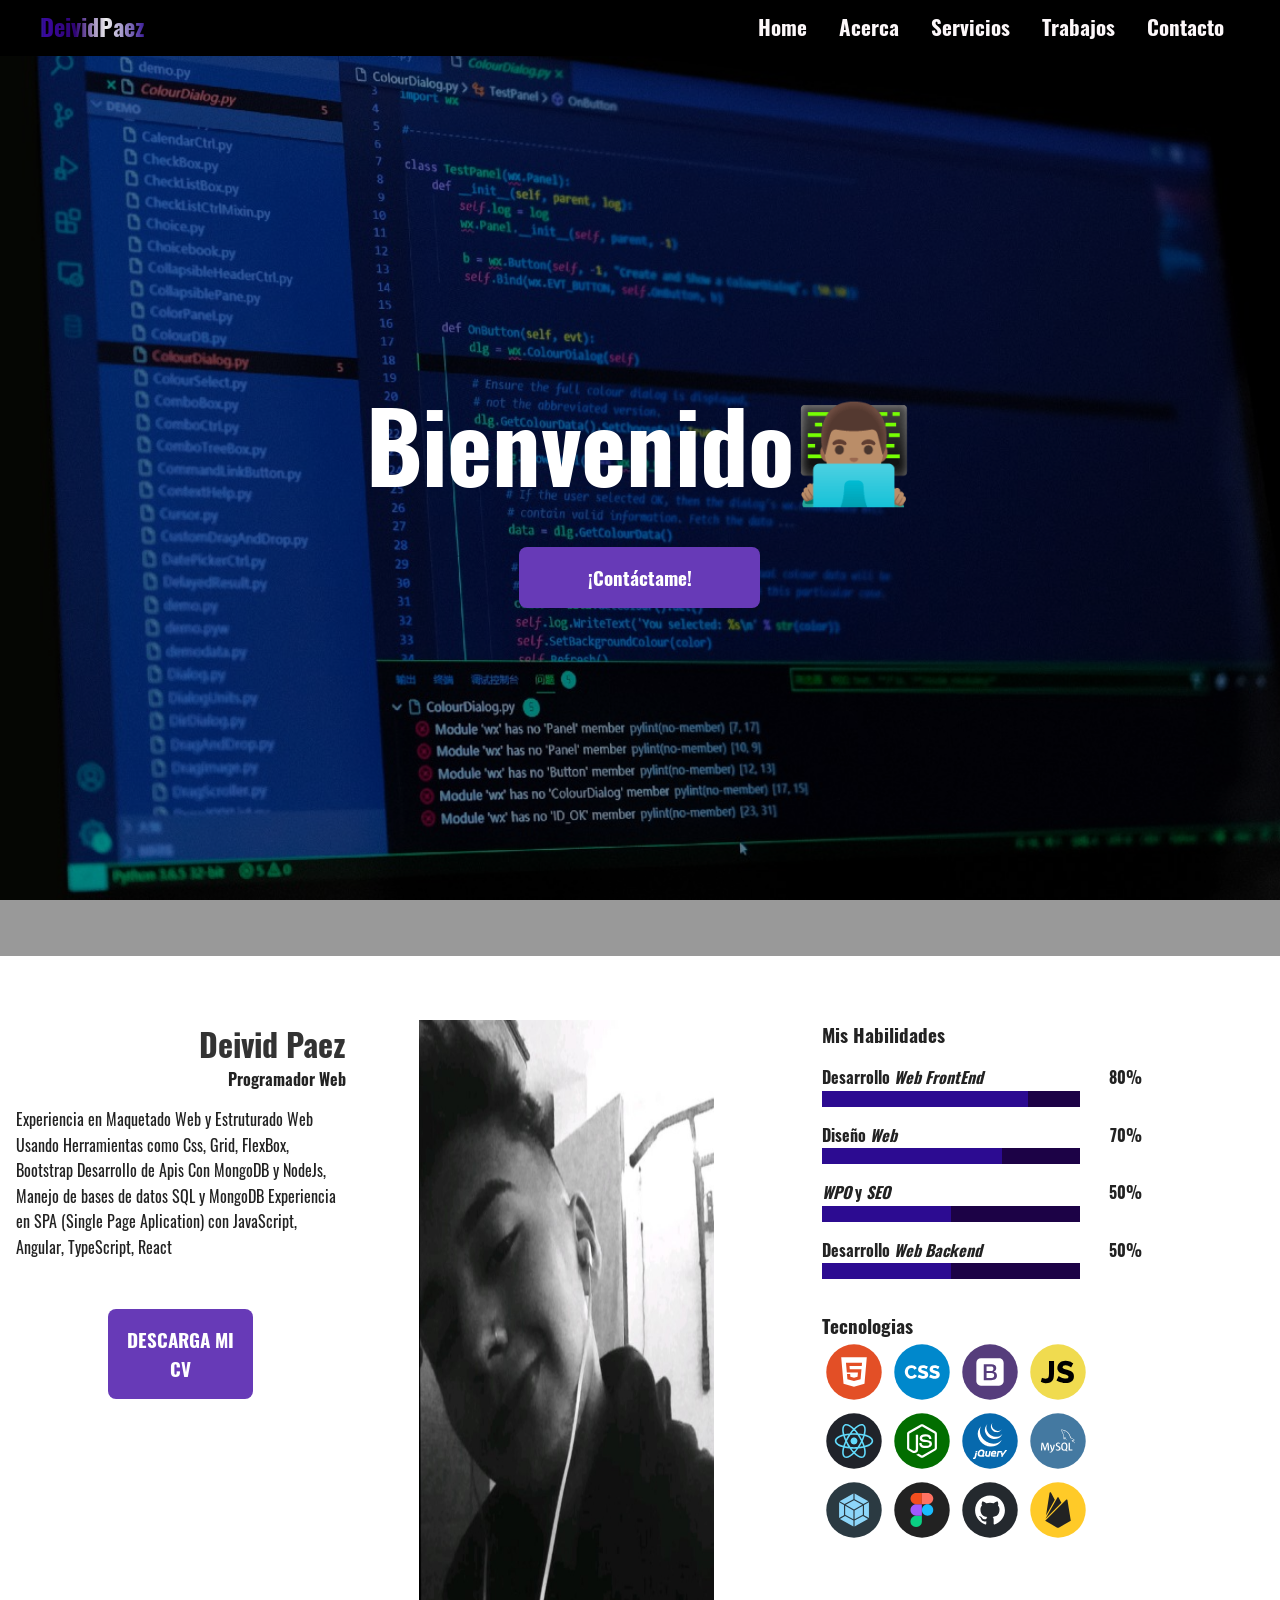
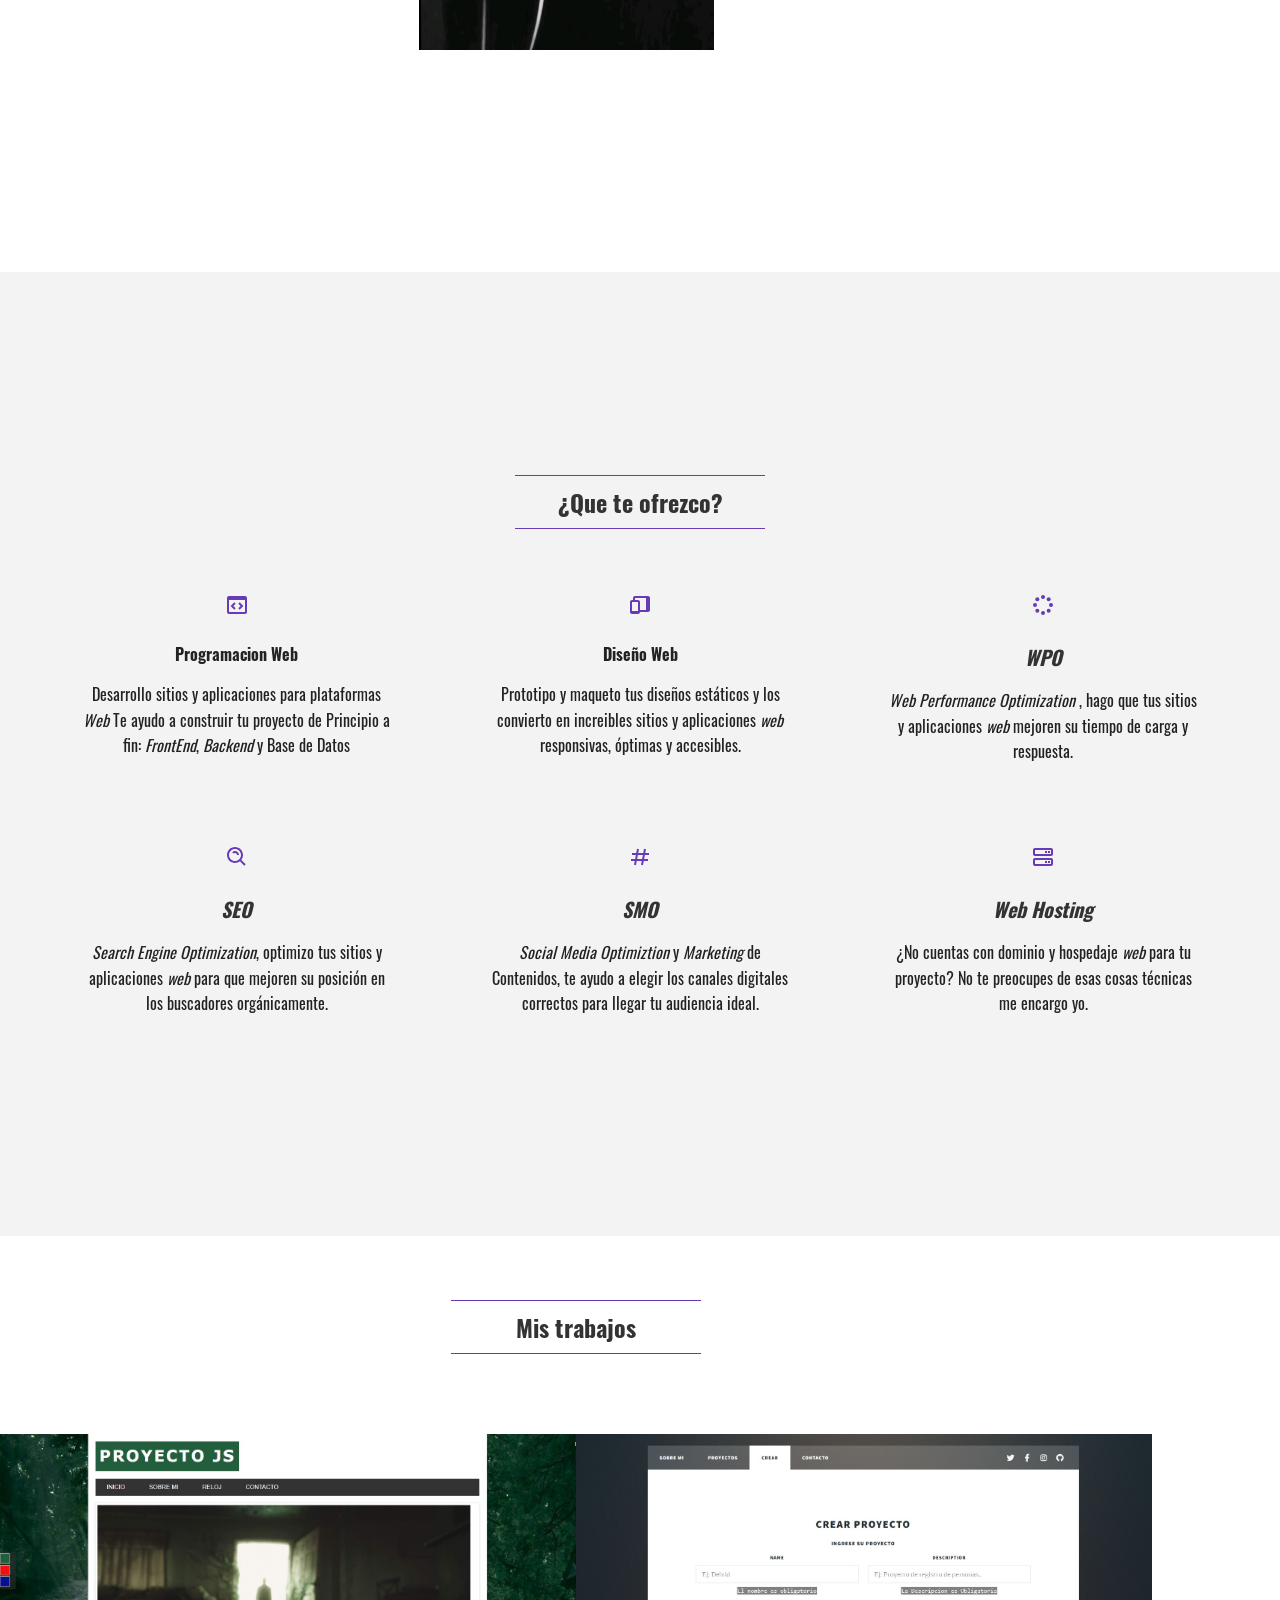
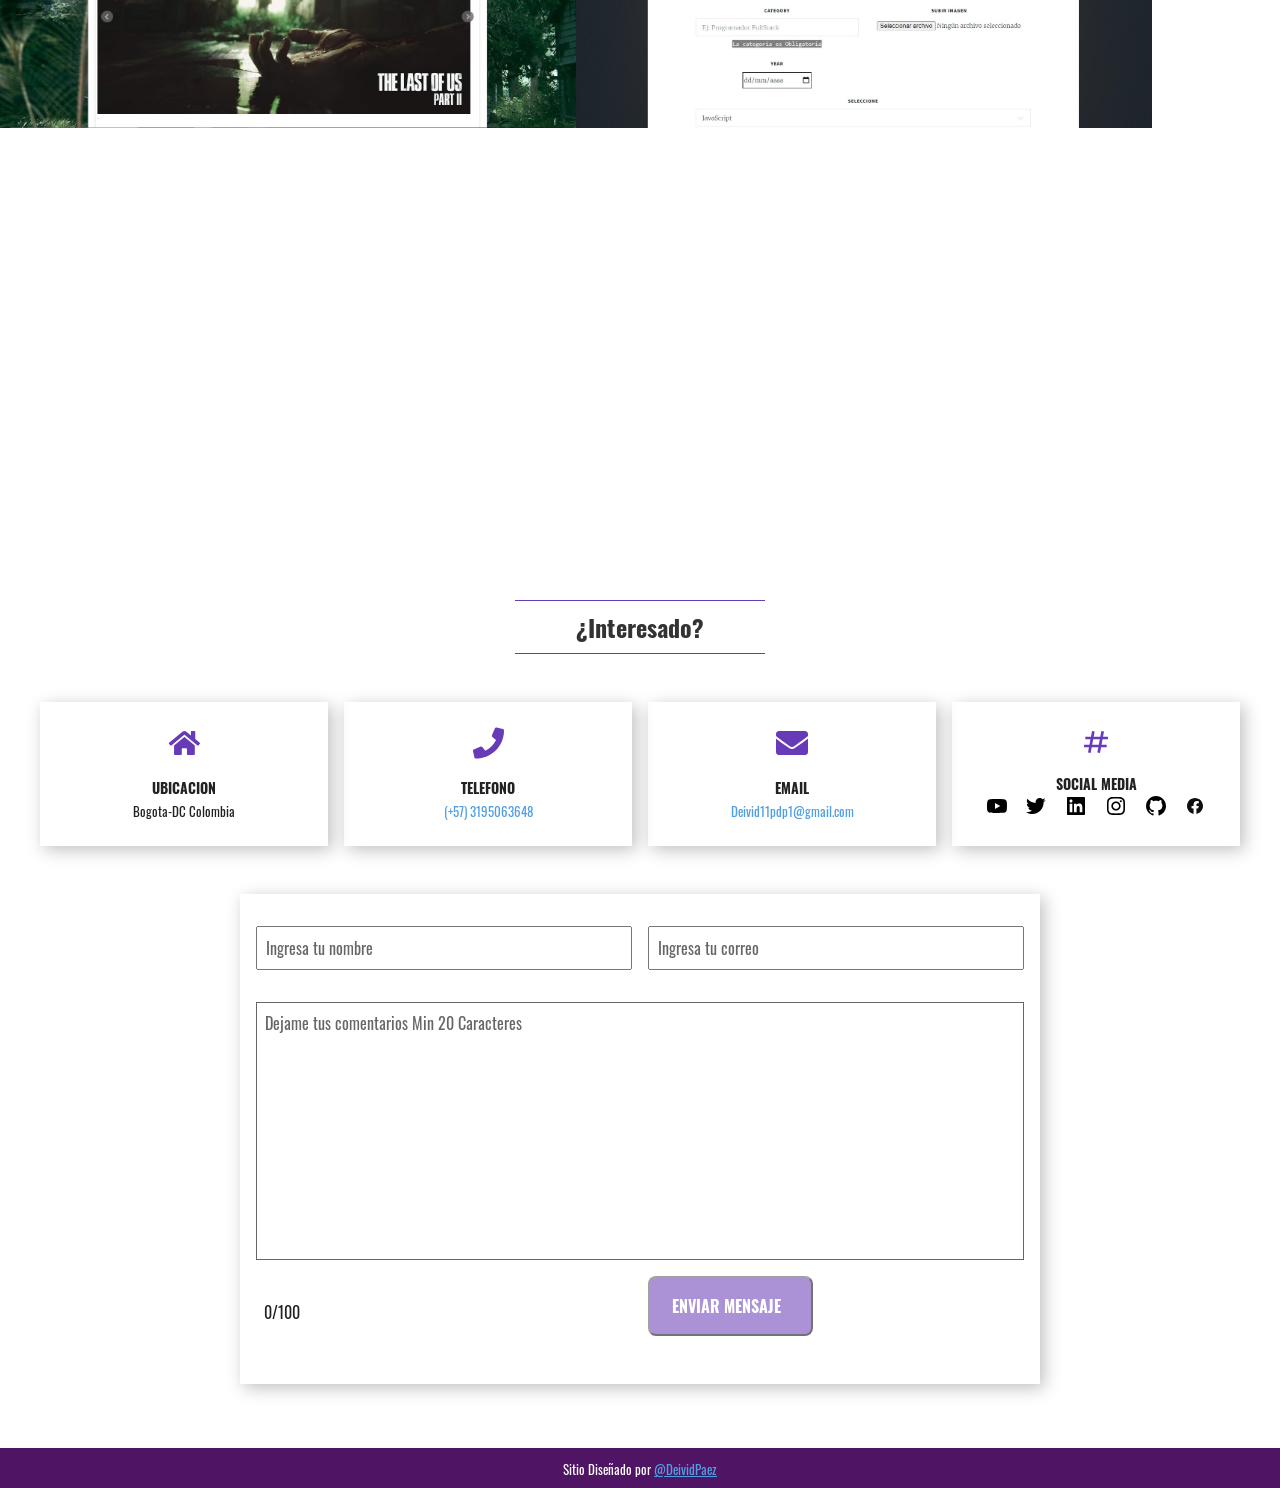
==== CV DeividPaez/index.html @ 2e636993 "V4 Commit" ====
<!DOCTYPE html>
<html lang="es">
  <head>
    <meta charset="UTF-8" />
    <meta http-equiv="X-UA-Compatible" content="IE=edge" />
    <meta name="viewport" content="width=device-width, initial-scale=1.0" />
    <title>DeividPaez</title>
   <link rel="shortcut icon" href="assets/icons8-mek-quake.svg" type="image/x-icon">
    <link rel="stylesheet" href="style.css" />
    <meta name="description" content="Hola Soy Deivid, Programador Web">
  
    <link rel="canonical" href="https://deividpaez-github-io.vercel.app">
<link rel="apple-touch-icon" href="assets/icons8-mek-quake.svg">
<meta name="theme-color" content="#673ab7"> 
<meta name="twitter.card" content="summary">
<meta property="og:type" content="website">
<meta name="twitter:title" property="og:title" content="Portafolio-CV - DeividPaez">
<meta name="twitterimage"  property="og:image" content="assets/0__k7tukRsPMECDxYs.jfif">
                               
<meta name="twitter:url"  property="og:url" content="https://github.com/deividpaez/CV-Portafolio.git">
<meta name="twitter:description" property="og:description" content="Hola Bienvenido👨🏽‍💻 a mi Portafolio Personal, soy Deivid Paez, Desarrollador Web">
  </head>
  <body>
    <header class="header">
      <section class="container">
        <div class="logo">
          <a href="index.html" class="Gradient-logo">DeividPaez</a>
        </div>
        <button class="menu-btn">
          <svg
          class="open"
            xmlns="http://www.w3.org/2000/svg"
            width="24"
            height="24"
            viewBox="0 0 24 24"
          >
            <path d="M4 6H20V8H4zM4 11H20V13H4zM4 16H20V18H4z" />
          </svg>
          <svg
            class="close none "
            xmlns="http://www.w3.org/2000/svg"
            width="24"
            height="24"
            viewBox="0 0 24 24"
          >
            <path
              d="M16.192 6.344L11.949 10.586 7.707 6.344 6.293 7.758 10.535 12 6.293 16.242 7.707 17.656 11.949 13.414 16.192 17.656 17.606 16.242 13.364 12 17.606 7.758z"
            />
          </svg>
        </button>
        <nav class="menu">
          <a href="#inicio">Home</a>
          <a href="#acerca">Acerca</a>
          <a href="#servicios">Servicios</a>
          <a href="#portafolio">Trabajos</a>
          <a href="#contacto">Contacto</a>
        </nav>
      </section>
    </header>
    <section id="inicio" class="home">
    <article class="hero-image" style="--image: url(assets/0__k7tukRsPMECDxYs.jfif); --bg-attachment: fixed;">
      <aside class="hero-image-opacity" style="--opacity-color: var(--black-alpha-color);">
        <div class="hero-image-content">
          <h2 class="hero-image-title">Bienvenido👨🏽‍💻<br>
            
            </h2>
            <a href="#contacto" class="btn">¡Contáctame!</a>
        </div>
        
      </aside>
    </article>
    </section>
    <section id="acerca" class="about section full-lg-screen">
    <article class="article-1">
      <aside class="slogan">
        <h1>Deivid Paez</h1>
        <h4>Programador Web</h4>
      </aside>
      <p>Experiencia en Maquetado Web y Estruturado Web Usando Herramientas como Css, Grid, FlexBox, Bootstrap 
        Desarrollo de Apis Con MongoDB y NodeJs, Manejo de bases de datos SQL y MongoDB
        Experiencia en SPA (Single Page Aplication) con JavaScript, Angular, TypeScript, React
      </p>
    <div >
     <a href="javascript:window.print()"  class="btn" id="CVdowload" rel="noopener">DESCARGA MI CV</a>
    </div>
    </article>
    <article class="article-2">
      <img src="assets/FotoCV.jpg" alt="Hoja de Vida DeividPaez">
    </article>
    <article class="article-3">
      <h2>Mis Habilidades</h2>
     
      <div class="progress">
        <p>
          <b>  Desarrollo <i>Web FrontEnd</i></b> 
          <b>80%</b>
           </p>
           <progress value="80" min="0" max="100"></progress>
      </div>
      <div class="progress">
        <p>
          <b>  Diseño  <i>Web </i></b> 
          <b>70%</b>
           </p>
           <progress value="70" min="0" max="100"></progress>
      </div>
      <div class="progress">
        <p>
          <b>  <i>WPO</i>  y <i>SEO</i></b> 
          <b>50%</b>
           </p>
           <progress value="50" min="0" max="100"></progress>
      </div>
      <div class="progress">
        <p>
          <b>  Desarrollo <i>Web Backend</i></b> 
          <b>50%</b>
           </p>
           <progress value="50" min="0" max="100"></progress>
           <section class="Tecnologias">
             <h2>Tecnologias</h2>
              <img src="assets/Icons/html5.svg" title="HTML5" alt="">
            <img src="assets/Icons/css.svg" alt="Css" title="CSS">
            <img src="assets/Icons/bootstrap.svg" alt="" srcset="" title="Bootstrap">
            <img src="assets/Icons/javascript.svg" alt="" srcset="" title="JavaScript">
            <img src="assets/Icons/react.svg" alt="" srcset="" title="React">
            <img src="assets/Icons/node.svg" alt="" title="Node Js">
            <img src="assets/Icons/jquery.svg" alt="" title="Jquery">
            <img src="assets/Icons/mysql.svg" alt="" title="MySql">
            <img src="assets/Icons/webpack.svg" alt="" title="WebPack">
            <img src="assets/Icons/ux-ui.svg" alt="" title="Figma">
            <img src="assets/Icons/github.svg" alt="" title="GitHub">
            <img src="assets/Icons/firebase.svg" alt="" title="FireBase">
           
           </section>
               
     
   
    </article>
    </section>
    <section id="servicios" class="services  section bg-gray-light">
<div class="container full-lg-screen">
  <h2 class="section-title">¿Que te ofrezco?</h2>
   <article class="service-card">
    <svg xmlns="http://www.w3.org/2000/svg" width="24" height="24" viewBox="0 0 24 24"><path d="M20,3H4C2.897,3,2,3.897,2,5v14c0,1.103,0.897,2,2,2h16c1.103,0,2-0.897,2-2V5C22,3.897,21.103,3,20,3z M4,19V7h16 l0.002,12H4z"/><path d="M9.293 9.293L5.586 13 9.293 16.707 10.707 15.293 8.414 13 10.707 10.707zM14.707 9.293L13.293 10.707 15.586 13 13.293 15.293 14.707 16.707 18.414 13z"/></svg>
    <h4>Programacion Web</h4>
    <p>
      Desarrollo sitios y aplicaciones para plataformas <i>Web</i> Te ayudo a construir tu proyecto de Principio a fin: <i>FrontEnd</i>,
      <i>Backend</i> y Base de Datos 
    </p>
  </article>
     <article class="service-card">
      <svg xmlns="http://www.w3.org/2000/svg" width="24" height="24" viewBox="0 0 24 24"><path d="M20,3H7C5.897,3,5,3.897,5,5v2H4C2.897,7,2,7.897,2,9v10c0,1.103,0.897,2,2,2h6c1.103,0,2-0.897,2-2h8c1.103,0,2-0.897,2-2 V5C22,3.897,21.103,3,20,3z M6,9h4l-0.003,9H4V9H6z M12,17V9c0-1.103-0.897-2-2-2H7V5h11v12H12z"/></svg>

    <h4>Diseño Web</h4>
    <p>
Prototipo y maqueto tus diseños estáticos y los convierto en increibles sitios y
aplicaciones <i>web </i> 
responsivas, óptimas y
accesibles.
    </p>
  </article>
  <article class="service-card">
    <svg xmlns="http://www.w3.org/2000/svg" width="24" height="24" viewBox="0 0 24 24"><circle cx="12" cy="20" r="2"/><circle cx="12" cy="4" r="2"/><circle cx="6.343" cy="17.657" r="2"/><circle cx="17.657" cy="6.343" r="2"/><circle cx="4" cy="12" r="2.001"/><circle cx="20" cy="12" r="2"/><circle cx="6.343" cy="6.344" r="2"/><circle cx="17.657" cy="17.658" r="2"/></svg>
     <h3><i>WPO</i></h3>
     <p>
     <i> Web Performance Optimization </i>, hago que tus sitios y aplicaciones <i> web</i>
     mejoren su tiempo de carga
     y
     respuesta.
     </p>
  </article>
  <article class="service-card">
    <svg xmlns="http://www.w3.org/2000/svg" width="24" height="24" viewBox="0 0 24 24"><path d="M10,18c1.846,0,3.543-0.635,4.897-1.688l4.396,4.396l1.414-1.414l-4.396-4.396C17.365,13.543,18,11.846,18,10 c0-4.411-3.589-8-8-8s-8,3.589-8,8S5.589,18,10,18z M10,4c3.309,0,6,2.691,6,6s-2.691,6-6,6s-6-2.691-6-6S6.691,4,10,4z"/><path d="M11.412,8.586C11.791,8.966,12,9.468,12,10h2c0-1.065-0.416-2.069-1.174-2.828c-1.514-1.512-4.139-1.512-5.652,0 l1.412,1.416C9.346,7.83,10.656,7.832,11.412,8.586z"/></svg>
    <h3><i> SEO</i></h3>
    <p>
     <i>Search Engine Optimization</i>, optimizo tus sitios y aplicaciones <i>web</i>
     para que mejoren su posición
     en
     los buscadores
     orgánicamente.
    </p>
   </article>
   <article class="service-card">
    <svg xmlns="http://www.w3.org/2000/svg" width="24" height="24" viewBox="0 0 24 24"><path d="M16.018,3.815L15.232,8h-4.966l0.716-3.815L9.018,3.815L8.232,8H4v2h3.857l-0.751,4H3v2h3.731l-0.714,3.805l1.965,0.369 L8.766,16h4.966l-0.714,3.805l1.965,0.369L15.766,16H20v-2h-3.859l0.751-4H21V8h-3.733l0.716-3.815L16.018,3.815z M14.106,14H9.141 l0.751-4h4.966L14.106,14z"/></svg>
    <h3> <i> SMO</i> </h3>
    <p>
     <i>Social Media Optimiztion</i> y <i> Marketing</i> de Contenidos, te ayudo a elegir
    los canales digitales
    correctos para llegar tu
    audiencia ideal.
    </p>
   </article>
   <article class="service-card">
    <svg xmlns="http://www.w3.org/2000/svg" width="24" height="24" viewBox="0 0 24 24"><path fill="none" d="M4 15v4h16.002L20 15H4zM16 18h-2v-2h2V18zM19 18h-2v-2h2V18zM4 5v4h16.002L20 5H4zM16 8h-2V6h2V8zM19 8h-2V6h2V8z"/><path d="M20 3H4C2.897 3 2 3.897 2 5v4c0 1.103.897 2 2 2h16c1.103 0 2-.897 2-2V5C22 3.897 21.103 3 20 3zM4 9V5h16l.002 4H4zM20 13H4c-1.103 0-2 .897-2 2v4c0 1.103.897 2 2 2h16c1.103 0 2-.897 2-2v-4C22 13.897 21.103 13 20 13zM4 19v-4h16l.002 4H4z"/><path d="M17 6H19V8H17zM14 6H16V8H14zM17 16H19V18H17zM14 16H16V18H14z"/></svg>
  <h3> <i>Web Hosting</i> </h3>
  <p>
   ¿No cuentas con dominio y hospedaje <i>web</i> para tu proyecto? No te preocupes de
   esas cosas técnicas me
   encargo yo.
  </p>
  </article>
</div>
    </section>
    <section id="portafolio" class="portfolio section full-lg-screen">
      <div class="container">
        <h2 class="section-title">Mis trabajos</h2>
        <a href="#trabajo-1" class="portfolio-card">
          <img src="assets/Proyecto-1.jpg"  alt="Proyecto 1">
          <aside class="portfolio-card-info open-modal" data-open="modal2"  id="trabajo-1">
            <div >
              <h3>Proyecto Con Jquery</h3>
              <p>Sitio Estatico, fue Mi primer proyecto en el 2019 cuando cursaba por mi formacion en desarrollo Web</p>
              <p>La pagina tiene un apartado para cambiar de temas se puede escoger entre Azul, Rojo y Verde y consume imagenes aleatorias de una API</p>
            </div>
          </aside>
        </a>
        <div class="btn more-content open-modal" data-open="modal2">Ver mas</div>
        <div class="modal" id="modal2" data-animation="slideInOutLeft">
          <div class="modal-dialog">
            <header class="modal-header">
              Proyecto Con Jquery
              <button class="close-modal" aria-label="close modal" data-close>
                ✕  
              </button>
            </header>
            <section class="modal-content">
              <p><strong>Presione ✕,  para cerrar</strong></p>
              <p>Sitio Estatico, fue Mi primer proyecto en el 2019 cuando cursaba por mi formacion en desarrollo Web</p>
              <img src="assets/Proyecto-1.jpg" alt="Proyecto 1">
              <p>En el proceso tenia que crear un Reloj en tiempo real como en las paginas del antes</p>
              <img src="assets/Proyecto-1-reloj.jpg" alt="Reloj">
              <p>La pagina tiene un apartado para cambiar de temas se puede escoger entre Azul, Rojo y Verde y consume imagenes aleatorias de una API</p>
             <img src="assets/Proyecto-1-Color.jpg" alt="">
              <p>Utilice las siguientes tecnologias: <i>JavaScript</i> ,<i>HTML5</i> ,<i>CSS</i> y <i>Jquery</i></p>
              
            </section>
            <footer class="modal-footer">
            <a href="https://mi-primer-proyecto-tau.vercel.app/about.html" target="_blank" rel="noopener">Click para Ingresar al Proyecto</a>
            </footer>
          </div>
        </div>
        <a href="#trabajo-2" class="portfolio-card">
          <img src="assets/Proyecto-2.jpg" alt="Proyecto 2">
          <aside class="portfolio-card-info open-modal" data-open="modal1"  id="trabajo-1">
            <div  >
              <h3><i>Proyecto 2:</i>  Administrador de proyectos</h3>
              <p>
                Sitio Web, para gestion de proyectos u de personas se puede correr con una base de datos en <i>MongoDb</i> puedes descargarla de mi repositorio en GitHub y hacer uso de ella 😉
               
              </p>
           
            </div>
           
          </aside>
       
        </a>
            <div class="btn more-content trabajo2 open-modal" data-open="modal1">Ver mas</div>
            <div class="modal" id="modal1" data-animation="slideInOutLeft">
              <div class="modal-dialog">
                <header class="modal-header">
                  <h4> <i>Proyecto 2:</i>  Administrador de proyectos</h4>
                
                  <button class="close-modal" aria-label="close modal" data-close>
                    ✕  
                  </button>
                </header>
                <section class="modal-content">
                  <p><strong>Presione ✕, para cerrar</strong></p>
                  <p>Sitio Web, para gestion de proyectos u de personas se puede correr con una base de datos en <i>MongoDb</i> puedes descargarla de mi repositorio en GitHub <a href="https://github.com/deividpaez"><?xml version="1.0" encoding="UTF-8" standalone="no"?><!-- Generator: Gravit.io --><svg xmlns="http://www.w3.org/2000/svg" xmlns:xlink="http://www.w3.org/1999/xlink" style="isolation:isolate" viewBox="0 0 150 150" width="7%" height="2%"><defs><clipPath id="_clipPath_JF1nnXhPrwvyQ49P4h76qPDYNlWqRlxq"><rect width="150" height="150"/></clipPath></defs><g clip-path="url(#_clipPath_JF1nnXhPrwvyQ49P4h76qPDYNlWqRlxq)"><circle vector-effect="non-scaling-stroke" cx="75" cy="75" r="65" fill="rgb(36,41,46)"/><path d=" M 75 40.867 C 55.663 40.867 40 56.538 40 75.867 C 40 91.334 50.028 104.45 63.931 109.073 C 65.681 109.402 66.323 108.32 66.323 107.39 C 66.323 106.559 66.294 104.357 66.279 101.44 C 56.543 103.552 54.49 96.744 54.49 96.744 C 52.898 92.705 50.596 91.625 50.596 91.625 C 47.426 89.455 50.841 89.499 50.841 89.499 C 54.356 89.744 56.202 93.104 56.202 93.104 C 59.323 98.456 64.395 96.91 66.396 96.015 C 66.711 93.752 67.612 92.209 68.613 91.334 C 60.84 90.459 52.67 87.449 52.67 74.038 C 52.67 70.217 54.026 67.096 56.272 64.646 C 55.878 63.762 54.697 60.204 56.578 55.383 C 56.578 55.383 59.51 54.444 66.203 58.97 C 69.003 58.192 71.978 57.807 74.953 57.789 C 77.928 57.807 80.903 58.192 83.703 58.97 C 90.353 54.444 93.285 55.383 93.285 55.383 C 95.166 60.204 93.985 63.762 93.635 64.646 C 95.866 67.096 97.222 70.217 97.222 74.038 C 97.222 87.484 89.041 90.444 81.253 91.305 C 82.478 92.355 83.616 94.501 83.616 97.78 C 83.616 102.464 83.572 106.226 83.572 107.364 C 83.572 108.282 84.185 109.376 85.978 109.026 C 99.981 104.435 110 91.31 110 75.867 C 110 56.538 94.329 40.867 75 40.867 Z " fill="rgb(255,255,255)"/></g></svg></a> y hacer uso de ella 😉</p>
                  <img src="assets/Proyecto-2.jpg" alt="Proyecto 2">
                  <h5>Tecnologias Usadas: Angular, HTML5, CSS , JavaScript, TypeScript, MongoDB, Express</h5>
                </section>
                <footer class="modal-footer">
                <a href="https://mi-primer-proyecto-tau.vercel.app/about.html" target="_blank" rel="noopener">Click para Ingresar al Proyecto</a>
                </footer>
              </div>
            </div>
      </div>
  
    </section>  
    <section id="contacto" class="contact section">
      <div class="container">
        <h2 class="section-title">¿Interesado?</h2>
        <article class="contact-cards">
          <aside class="contact-card box-shadow-1">
            <svg width="37" height="28" viewBox="0 0 37 28" fill="none" xmlns="http://www.w3.org/2000/svg">
              <path d="M18.5 7.3125L7 16.8125V27C7 27.5625 7.4375 28 8 28H15C15.5 28 15.9375 27.5625 15.9375 27V21C15.9375 20.5 16.4375 20 16.9375 20H20.9375C21.5 20 21.9375 20.5 21.9375 21V27C21.9375 27.5625 22.4375 28 22.9375 28H30C30.5 28 31 27.5625 31 27V16.75L19.4375 7.3125C19.3125 7.1875 19.125 7.125 19 7.125C18.8125 7.125 18.625 7.1875 18.5 7.3125ZM36.6875 13.75L31.5 9.4375V0.8125C31.5 0.375 31.125 0.0625 30.75 0.0625H27.25C26.8125 0.0625 26.5 0.375 26.5 0.8125V5.3125L20.875 0.6875C20.375 0.3125 19.6875 0.0625 19 0.0625C18.25 0.0625 17.5625 0.3125 17.0625 0.6875L1.25 13.75C1.0625 13.875 0.9375 14.125 0.9375 14.3125C0.9375 14.5 1.0625 14.6875 1.125 14.8125L2.75 16.75C2.875 16.9375 3.0625 17 3.3125 17C3.5 17 3.6875 16.9375 3.8125 16.8125L18.5 4.75C18.625 4.625 18.8125 4.5625 19 4.5625C19.125 4.5625 19.3125 4.625 19.4375 4.75L34.125 16.8125C34.25 16.9375 34.4375 17 34.625 17C34.875 17 35.0625 16.9375 35.1875 16.75L36.8125 14.8125C36.9375 14.6875 37 14.5 37 14.3125C37 14.125 36.875 13.875 36.6875 13.75Z" fill="#673ab7"/>
              </svg>
            <h5>UBICACION</h5>   
            <small>Bogota-DC Colombia</small>           
          </aside>
          <aside class="contact-card box-shadow-1">
            <svg width="33" height="32" viewBox="0 0 33 32" fill="none" xmlns="http://www.w3.org/2000/svg">
              <path d="M31.8125 1.5625L25.3125 0.0625C24.625 -0.125 23.875 0.25 23.5625 0.9375L20.5625 7.9375C20.3125 8.5625 20.5 9.25 21 9.6875L24.8125 12.8125C22.5625 17.5625 18.625 21.5625 13.75 23.875L10.625 20.0625C10.1875 19.5625 9.5 19.375 8.875 19.625L1.875 22.625C1.1875 22.9375 0.875 23.6875 1 24.375L2.5 30.875C2.6875 31.5625 3.25 32 4 32C20 32 33 19.0625 33 3C33 2.3125 32.5 1.75 31.8125 1.5625Z" fill="#673ab7"/>
              </svg>
              
            <h5>TELEFONO</h5>   
            <small><a href="tel:3195063648">(+57) 3195063648</a></small>           
          </aside>
          <aside class="contact-card box-shadow-1">
            <svg width="32" height="24" viewBox="0 0 32 24" fill="none" xmlns="http://www.w3.org/2000/svg">
              <path d="M31.375 7.9375C29.9375 9.0625 28.125 10.4375 21.75 15.0625C20.5 16 18.1875 18.0625 16 18.0625C13.75 18.0625 11.5 16 10.1875 15.0625C3.8125 10.4375 2 9.0625 0.5625 7.9375C0.3125 7.75 0 7.9375 0 8.25V21C0 22.6875 1.3125 24 3 24H29C30.625 24 32 22.6875 32 21V8.25C32 7.9375 31.625 7.75 31.375 7.9375ZM16 16C17.4375 16.0625 19.5 14.1875 20.5625 13.4375C28.875 7.4375 29.5 6.875 31.375 5.375C31.75 5.125 32 4.6875 32 4.1875V3C32 1.375 30.625 0 29 0H3C1.3125 0 0 1.375 0 3V4.1875C0 4.6875 0.1875 5.125 0.5625 5.375C2.4375 6.875 3.0625 7.4375 11.375 13.4375C12.4375 14.1875 14.5 16.0625 16 16Z" fill="#673ab7"/>
              </svg>
              
              
            <h5>EMAIL</h5>   
            <small><a href="mailto:deivid11pdp1@gmail.com">Deivid11pdp1@gmail.com</a></small>           
          </aside>
          <aside class="contact-card box-shadow-1">
            <svg xmlns="http://www.w3.org/2000/svg" width="24" height="24" viewBox="0 0 24 24"><path d="M16.018,3.815L15.232,8h-4.966l0.716-3.815L9.018,3.815L8.232,8H4v2h3.857l-0.751,4H3v2h3.731l-0.714,3.805l1.965,0.369 L8.766,16h4.966l-0.714,3.805l1.965,0.369L15.766,16H20v-2h-3.859l0.751-4H21V8h-3.733l0.716-3.815L16.018,3.815z M14.106,14H9.141 l0.751-4h4.966L14.106,14z"/></svg>
              <h5>SOCIAL MEDIA</h5>   
            <small class="social-media">
              <a href="https://www.youtube.com/channel/UCSNFxzysoRrwTGwBcU53MGQ" target="_blank" rel="noopener">
                <svg xmlns="http://www.w3.org/2000/svg" width="24" height="24" viewBox="0 0 24 24"><path d="M21.593,7.203c-0.23-0.858-0.905-1.535-1.762-1.766C18.265,5.007,12,5,12,5S5.736,4.993,4.169,5.404	c-0.84,0.229-1.534,0.921-1.766,1.778c-0.413,1.566-0.417,4.814-0.417,4.814s-0.004,3.264,0.406,4.814	c0.23,0.857,0.905,1.534,1.763,1.765c1.582,0.43,7.83,0.437,7.83,0.437s6.265,0.007,7.831-0.403c0.856-0.23,1.534-0.906,1.767-1.763	C21.997,15.281,22,12.034,22,12.034S22.02,8.769,21.593,7.203z M9.996,15.005l0.005-6l5.207,3.005L9.996,15.005z"/></svg>
              </a>
              <a href="https://twitter.com/Deivid_paezR?t=9bbJQ8-g1F9gg5nkfyiTBQ&s=09">
                <svg xmlns="http://www.w3.org/2000/svg" width="24" height="24" viewBox="0 0 24 24"><path d="M19.633,7.997c0.013,0.175,0.013,0.349,0.013,0.523c0,5.325-4.053,11.461-11.46,11.461c-2.282,0-4.402-0.661-6.186-1.809	c0.324,0.037,0.636,0.05,0.973,0.05c1.883,0,3.616-0.636,5.001-1.721c-1.771-0.037-3.255-1.197-3.767-2.793	c0.249,0.037,0.499,0.062,0.761,0.062c0.361,0,0.724-0.05,1.061-0.137c-1.847-0.374-3.23-1.995-3.23-3.953v-0.05	c0.537,0.299,1.16,0.486,1.82,0.511C3.534,9.419,2.823,8.184,2.823,6.787c0-0.748,0.199-1.434,0.548-2.032	c1.983,2.443,4.964,4.04,8.306,4.215c-0.062-0.3-0.1-0.611-0.1-0.923c0-2.22,1.796-4.028,4.028-4.028	c1.16,0,2.207,0.486,2.943,1.272c0.91-0.175,1.782-0.512,2.556-0.973c-0.299,0.935-0.936,1.721-1.771,2.22	c0.811-0.088,1.597-0.312,2.319-0.624C21.104,6.712,20.419,7.423,19.633,7.997z"/></svg>
              </a>
              <a href="https://www.linkedin.com/in/deivid-paez-9a60861a5/" target="_blank" rel="noopener">
                <svg xmlns="http://www.w3.org/2000/svg" width="24" height="24" viewBox="0 0 24 24"><path d="M20,3H4C3.447,3,3,3.448,3,4v16c0,0.552,0.447,1,1,1h16c0.553,0,1-0.448,1-1V4C21,3.448,20.553,3,20,3z M8.339,18.337H5.667	v-8.59h2.672V18.337z M7.003,8.574c-0.856,0-1.548-0.694-1.548-1.548s0.691-1.548,1.548-1.548c0.854,0,1.548,0.693,1.548,1.548	S7.857,8.574,7.003,8.574z M18.338,18.337h-2.669V14.16c0-0.996-0.018-2.277-1.388-2.277c-1.39,0-1.601,1.086-1.601,2.207v4.248	h-2.667v-8.59h2.56v1.174h0.037c0.355-0.675,1.227-1.387,2.524-1.387c2.704,0,3.203,1.778,3.203,4.092V18.337z"/></svg>
              </a>
              <a href="https://www.instagram.com/deivid._.paez/" target="_blank" rel="noopener">
                <svg xmlns="http://www.w3.org/2000/svg" width="24" height="24" viewBox="0 0 24 24"><path d="M11.999,7.377c-2.554,0-4.623,2.07-4.623,4.623c0,2.554,2.069,4.624,4.623,4.624c2.552,0,4.623-2.07,4.623-4.624	C16.622,9.447,14.551,7.377,11.999,7.377L11.999,7.377z M11.999,15.004c-1.659,0-3.004-1.345-3.004-3.003	c0-1.659,1.345-3.003,3.004-3.003s3.002,1.344,3.002,3.003C15.001,13.659,13.658,15.004,11.999,15.004L11.999,15.004z"/><circle cx="16.806" cy="7.207" r="1.078"/><path d="M20.533,6.111c-0.469-1.209-1.424-2.165-2.633-2.632c-0.699-0.263-1.438-0.404-2.186-0.42	c-0.963-0.042-1.268-0.054-3.71-0.054s-2.755,0-3.71,0.054C7.548,3.074,6.809,3.215,6.11,3.479C4.9,3.946,3.945,4.902,3.477,6.111	c-0.263,0.7-0.404,1.438-0.419,2.186c-0.043,0.962-0.056,1.267-0.056,3.71c0,2.442,0,2.753,0.056,3.71	c0.015,0.748,0.156,1.486,0.419,2.187c0.469,1.208,1.424,2.164,2.634,2.632c0.696,0.272,1.435,0.426,2.185,0.45	c0.963,0.042,1.268,0.055,3.71,0.055s2.755,0,3.71-0.055c0.747-0.015,1.486-0.157,2.186-0.419c1.209-0.469,2.164-1.424,2.633-2.633	c0.263-0.7,0.404-1.438,0.419-2.186c0.043-0.962,0.056-1.267,0.056-3.71s0-2.753-0.056-3.71C20.941,7.57,20.801,6.819,20.533,6.111z M19.315,15.643c-0.007,0.576-0.111,1.147-0.311,1.688c-0.305,0.787-0.926,1.409-1.712,1.711c-0.535,0.199-1.099,0.303-1.67,0.311	c-0.95,0.044-1.218,0.055-3.654,0.055c-2.438,0-2.687,0-3.655-0.055c-0.569-0.007-1.135-0.112-1.669-0.311	c-0.789-0.301-1.414-0.923-1.719-1.711c-0.196-0.534-0.302-1.099-0.311-1.669c-0.043-0.95-0.053-1.218-0.053-3.654	c0-2.437,0-2.686,0.053-3.655c0.007-0.576,0.111-1.146,0.311-1.687c0.305-0.789,0.93-1.41,1.719-1.712	c0.534-0.198,1.1-0.303,1.669-0.311c0.951-0.043,1.218-0.055,3.655-0.055c2.437,0,2.687,0,3.654,0.055	c0.571,0.007,1.135,0.112,1.67,0.311c0.786,0.303,1.407,0.925,1.712,1.712c0.196,0.534,0.302,1.099,0.311,1.669	c0.043,0.951,0.054,1.218,0.054,3.655c0,2.436,0,2.698-0.043,3.654H19.315z"/></svg>
              </a>
              <a href="https://github.com/deividpaez" target="_blank" rel="noopener">
                <svg xmlns="http://www.w3.org/2000/svg" width="24" height="24" viewBox="0 0 24 24"><path fill-rule="evenodd" clip-rule="evenodd" d="M12.026,2c-5.509,0-9.974,4.465-9.974,9.974c0,4.406,2.857,8.145,6.821,9.465	c0.499,0.09,0.679-0.217,0.679-0.481c0-0.237-0.008-0.865-0.011-1.696c-2.775,0.602-3.361-1.338-3.361-1.338	c-0.452-1.152-1.107-1.459-1.107-1.459c-0.905-0.619,0.069-0.605,0.069-0.605c1.002,0.07,1.527,1.028,1.527,1.028	c0.89,1.524,2.336,1.084,2.902,0.829c0.091-0.645,0.351-1.085,0.635-1.334c-2.214-0.251-4.542-1.107-4.542-4.93	c0-1.087,0.389-1.979,1.024-2.675c-0.101-0.253-0.446-1.268,0.099-2.64c0,0,0.837-0.269,2.742,1.021	c0.798-0.221,1.649-0.332,2.496-0.336c0.849,0.004,1.701,0.115,2.496,0.336c1.906-1.291,2.742-1.021,2.742-1.021	c0.545,1.372,0.203,2.387,0.099,2.64c0.64,0.696,1.024,1.587,1.024,2.675c0,3.833-2.33,4.675-4.552,4.922	c0.355,0.308,0.675,0.916,0.675,1.846c0,1.334-0.012,2.41-0.012,2.737c0,0.267,0.178,0.577,0.687,0.479	C19.146,20.115,22,16.379,22,11.974C22,6.465,17.535,2,12.026,2z"/></svg>
              </a>
              <a href="https://www.facebook.com/alexanderpdp.paez/"  target="_blank" rel="noopener">
                <svg xmlns="http://www.w3.org/2000/svg" height="26" width="21" viewBox="-204.79995 -341.33325 1774.9329 2047.9995"><path d="M1365.333 682.667C1365.333 305.64 1059.693 0 682.667 0 305.64 0 0 305.64 0 682.667c0 340.738 249.641 623.16 576 674.373V880H402.667V682.667H576v-150.4c0-171.094 101.917-265.6 257.853-265.6 74.69 0 152.814 13.333 152.814 13.333v168h-86.083c-84.804 0-111.25 52.623-111.25 106.61v128.057h189.333L948.4 880H789.333v477.04c326.359-51.213 576-333.635 576-674.373" fill="#100f0d"/><path d="M948.4 880l30.267-197.333H789.333V554.609C789.333 500.623 815.78 448 900.584 448h86.083V280s-78.124-13.333-152.814-13.333c-155.936 0-257.853 94.506-257.853 265.6v150.4H402.667V880H576v477.04a687.805 687.805 0 00106.667 8.293c36.288 0 71.91-2.84 106.666-8.293V880H948.4" fill="#fff"/></svg>
              </a>
            </small>           
          </aside>
        </article>
        <form  class="contact-form box-shadow-1">
           <input type="text" name="name" id="contact-form-name" placeholder="Ingresa tu nombre" required>
      <input type="email" name="email" id="contact-form-email" placeholder="Ingresa tu correo" required >
      <textarea name="comments" id="textarea" maxlength="80" cols="50" rows="10" placeholder="Dejame tus comentarios Min 20 Caracteres" required ></textarea>
      <div id="contador">0/100</div>   
     
      <div class="contact-form-loader none ">
        <img src="assets/loader.svg" alt="Enviando...">
      </div>
      <input type="submit" id="Submit" class="btn open-modal not-allowed" data-open="modal3" value="ENVIAR MENSAJE"> 
     
    </form>
        <article id="modal3" class="modal">
          <div class="modal-content">
            <article class="contact-form-response">
            
              <h3>¡Muchas gracias!
                <br>
                Por tus comentarios
              </h3>
              <svg xmlns="http://www.w3.org/2000/svg" width="24" height="24" viewBox="0 0 24 24"><path d="M12,18c4,0,5-4,5-4H7C7,14,8,18,12,18z"/><path d="M12,2C6.486,2,2,6.486,2,12c0,5.514,4.486,10,10,10s10-4.486,10-10C22,6.486,17.514,2,12,2z M12,20c-4.411,0-8-3.589-8-8 s3.589-8,8-8s8,3.589,8,8S16.411,20,12,20z"/><path d="M13 12l2 .012C15.012 11.55 15.194 11 16 11s.988.55 1 1h2c0-1.206-.799-3-3-3S13 10.794 13 12zM8 11c.806 0 .988.55 1 1h2c0-1.206-.799-3-3-3s-3 1.794-3 3l2 .012C7.012 11.55 7.194 11 8 11z"/></svg>

            </article>
          </div>
        </article>
      </div>
    </section>
    <footer class="footer">
      <small
        >Sitio Diseñado por
        <a href="https://www.DeividPaez.com" target="_blank" rel="noopener"
          >@DeividPaez</a
        ></small>
    </footer>
    <script src="script.js"></script>
  </body>
  
</html>
---- CV DeividPaez/style.css ----
@font-face {
  font-family: Oswald;
  src: url(assets/Oswald-VariableFont_wght.ttf);
}
/* <!--******************** Custom Properties********************** --> */

:root {
  --first-color: #fcf7f9;
  --first-alpha-color: rgba(252, 247, 249, 0.75);
  --second-color: #000000;
  --second-alpha-color: rbga(0, 0, 0, 0.75);
  --third-color: #501464;
  --third-alpha-color: rbga(80, 20, 100, 0.75);
  --white-color: #fff;
  --gray-light-color: #f3f3f3;
  --gray-color: #ccc;
  --gray-dark-color: #666;
  --black-color: #000;
  --link-color: #509ee3;
  --title-color: #333;
  --text-color: #222;
  --white-alpha-color: rgba(255, 255, 255, 0.5);
  --black-alpha-color: rgba(0, 0, 0, 0.4);
  --font: "Oswald", "sans-serif";
  --max-width: 1200px;
  --header-height: 4rem;
  --lightgray: #673ab7;
  --blue: steelblue;
  --white: #fff;
  --black: rgba(0, 0, 0, 0.8);
  --bounceEasing: cubic-bezier(0.51, 0.92, 0.24, 1.15);
}

/* <!-- ************Reset************** --> */
html {
  box-sizing: border-box;
  font-family: var(--font);
  font-size: 16px;
  scroll-behavior: smooth;
}
*,
*::after,
*::before {
  box-sizing: inherit;
}

body {
  margin: 0;
  overflow-x: hidden;
  color: var(--text-color);
}

a {
  color: var(--link-color);
  transition: all 0.5s ease-in-out;
}
a:hover {
  opacity: 0.75;
}

h1 {
  margin: 0;
  font-size: 2rem;
}
h2 {
  margin: 0;
  font-size: 1.5rem;
}
h3 {
  margin: 0;
  font-size: 1.25rem;
}
h4 {
  margin: 0;
  font-size: 1rem;
}
h5 {
  margin: 0;
  font-size: 0.85rem;
}
h6 {
  margin: 0;
  font-size: 0.7rem;
}
@keyframes gradientlogoAnimation {
  0% {
    background-position: 100px;
  }
  100% {
    background-position: -100px;
  }
}

.Gradient-logo {
  background: #ff00d4;
  background: -webkit-linear-gradient(
    to right,
    #ff00d4 0%,
    #a300b5 30%,
    #733b5c 60%,
    #2c0b91 100%
  );
  background: -moz-linear-gradient(
    to right,
    #3b089f 0%,
    #2e0374 30%,
    #733b5c 60%,
    #2c0b91 100%
  );
  background: linear-gradient(
    to right,
    #3b089f 0%,
    #2e0374 30%,
    #efefef 60%,
    #2c0b91 100%
  );
  -webkit-background-clip: text;
  -webkit-text-fill-color: transparent;
  animation: gradientlogoAnimation 4s infinite both;
  font-size: 6vw;
}

.Gradient-logo:hover {
  background-position: 100px;
}
/* .home *{
    width: 100vw;
} */
img {
  max-width: 100%;
  height: auto;
}
p {
  line-height: 1.6;
}

/* <!-- ***********Components*************** --> */

/* -*-----******************Contact Form*************** */

.contact-form {
  margin: 2rem auto;
  padding: 1rem;
  max-width: 800px;
}

.contact-form > * {
  padding: 0.5rem;
  margin: 1rem auto;
  display: block;
  width: 100%;
}

.contact-form input,
.contact-form textarea {
  font-size: 0.85rem;
  font-family: var(--font);
}
.contact-form-response {
  padding: 1rem;
  width: 400px;
  text-align: center;
  background-color: white;
}

.contact-form-response svg {
  margin-top: 2rem;
  width: 4rem;
  height: 4rem;
  fill: #673ab7;
}

.contact-form input {
padding-left: 0.5rem;
}
.contact-form textarea {
  border: thin solid var(--gray-dark-color);
  resize: none;
}
.contact-form input[type="submit"] {
  margin-top: 0;
  cursor: pointer;
  transition: all 0.5s ease-out;
}
.contact-form input[type="submit"]:hover {
  opacity: 0.75;
}
.contact-form > *::placeholder {
  color: var(--gray-dark-color);
}
.contact-form-loader {
  text-align: center;
  /* display: none; */
}
/* ****************Modal Window ******************* */
.btn-group {
  text-align: center;
}

.open-modal {
  font-weight: bold;
  background: var(--blue);
  color: var(--white);
  padding: 0.75rem 1.75rem;
  margin-bottom: 1rem;
  border-radius: 5px;
}
.modal {
  position: fixed;
  top: 0;
  left: 0;
  right: 0;
  bottom: 0;
  display: flex;
  align-items: center;
  justify-content: center;
  padding: 1rem;
  background: var(--black);
  cursor: pointer;
  visibility: hidden;
  opacity: 0;
  transition: all 0.35s ease-in;
}

.modal.is-visible {
  visibility: visible;
  opacity: 1;
  z-index: 10;
}

.modal-dialog {
  position: relative;
  max-width: 800px;
  max-height: 80vh;
  border-radius: 5px;
  background: var(--white);
  overflow: auto;
  cursor: default;
}

.modal-dialog > * {
  padding: 1rem;
}

.modal-header,
.modal-footer {
  background: var(--lightgray);
}

.modal-header {
  display: flex;
  align-items: center;
  justify-content: space-between;
}

.modal-header .close-modal {
  font-size: 1.5rem;
}

.modal p + p {
  margin-top: 1rem;
}
[data-animation] .modal-dialog {
  opacity: 0;
  transition: all 0.5s var(--bounceEasing);
}

[data-animation].is-visible .modal-dialog {
  opacity: 1;
  transition-delay: 0.2s;
}

[data-animation="slideInOutDown"] .modal-dialog {
  transform: translateY(100%);
}

[data-animation="slideInOutTop"] .modal-dialog {
  transform: translateY(-100%);
}

[data-animation="slideInOutLeft"] .modal-dialog {
  transform: translateX(-100%);
}

[data-animation="slideInOutRight"] .modal-dialog {
  transform: translateX(100%);
}

[data-animation="zoomInOut"] .modal-dialog {
  transform: scale(0.2);
}

[data-animation="rotateInOutDown"] .modal-dialog {
  transform-origin: top left;
  transform: rotate(-1turn);
}

[data-animation="mixInAnimations"].is-visible .modal-dialog {
  animation: mixInAnimations 2s 0.2s linear forwards;
}

[data-animation="slideInOutDown"].is-visible .modal-dialog,
[data-animation="slideInOutTop"].is-visible .modal-dialog,
[data-animation="slideInOutLeft"].is-visible .modal-dialog,
[data-animation="slideInOutRight"].is-visible .modal-dialog,
[data-animation="zoomInOut"].is-visible .modal-dialog,
[data-animation="rotateInOutDown"].is-visible .modal-dialog {
  transform: none;
}

.modal-footer > * {
  text-align: center;
  text-decoration: none;
  color: var(--white-color);
}
.modal-header {
  color: var(--white-color);
}
@keyframes mixInAnimations {
  0% {
    transform: translateX(-100%);
  }

  10% {
    transform: translateX(0);
  }

  20% {
    transform: rotate(20deg);
  }

  30% {
    transform: rotate(-20deg);
  }

  40% {
    transform: rotate(15deg);
  }

  50% {
    transform: rotate(-15deg);
  }

  60% {
    transform: rotate(10deg);
  }

  70% {
    transform: rotate(-10deg);
  }

  80% {
    transform: rotate(5deg);
  }

  90% {
    transform: rotate(-5deg);
  }

  100% {
    transform: rotate(0deg);
  }
}

.close-modal {
  border-radius: 25%;
}
.modal-dialog::-webkit-scrollbar {
  width: 10px;
}
.modal-dialog::-webkit-scrollbar-button:increment,
.modal-dialog::-webkit-scrollbar-button {
  display: none;
}
.modal-dialog::-webkit-scrollbar:horizontal {
  height: 10px;
}
.modal-dialog::-webkit-scrollbar-thumb {
  background-color: #797979;
  border-radius: 20px;
  border: 2px solid #f1f2f3;
}
.modal-dialog::-webkit-scrollbar-track {
  border-radius: 10px;
}
/* FOOTER
–––––––––––––––––––––––––––––––––––––––––––––––––– */
.page-footer {
  position: absolute;
  bottom: 1rem;
  right: 1rem;
}

.page-footer span {
  color: #e31b23;
}

/********************* HeroImage ******************************/

.hero-image {
  background-image: var(--image);
  background-repeat: no-repeat;
  background-size: cover;
  background-position: center;
  background-attachment: var(--bg-attachment);
}
.hero-image-opacity {
  width: 100%;
  min-height: 100vh;
  display: flex;
  justify-content: center;
  align-items: center;
  text-align: center;
  background-color: var(--opacity-color);
}
.hero-image-title {
  font-size: 7.5vw;
  color: white;
  cursor: pointer;
  transition: font-size 2s ease;
}

@keyframes animacionHeroImage {
  0% {
    transform: translateX(55%);
    transform: scaleX(-80%);
  }
  100% {
    transform: scaleX(100%);
  }
}

/********************* Menu ******************************/

.menu-btn {
  background-color: #464646;
  border: 0;
  cursor: pointer;
  outline: thin solid var(--first-color);
  border-radius: 25%;
}
.menu-btn svg {
  fill: var(--first-color);
}
.menu {
  position: fixed;
  left: 0;
  bottom: var(--header-height);
  width: 100%;
  background-color: var(--second-color);
  display: flex;
  flex-direction: column;
  pointer-events: none;
  opacity: 0;
  transition: opacity 0.5s ease;
}
.menu.is-active {
  opacity: 1;
  pointer-events: auto;
}
.menu a {
  padding: 1rem;
  font-size: 1.5rem;
  font-weight: bold;
  text-align: center;
  text-decoration: none;
  color: var(--first-color);
}
.menu a:hover {
  color: var(--first-color);
  background-color: #3b089f;
}

/* *********************Barra Progresss*************************** */

progress {
  width: 90vw;
  height: 1rem;
  background-color: #2e0374;
}

progress::-webkit-progress-bar {
  background-color: var(--black-alpha-color);
}
progress::-webkit-progress-value {
  background-color: #2c0b91;
}

progress::-moz-progress-bar {
  background-color: var(--black-alpha-color);
}
progress::-moz-progress-value {
  background-color: #2c0b91;
}
.progress {
  margin: 1rem auto;
}
.progress p {
  display: flex;
  justify-content: space-between;
  font-size: 2.5vw;
  margin: 0;
}
/* <!-- ************utilities************** --> */
@media screen and (min-width: 768px) {
  .services > .container {
    display: grid;
    grid-template-columns: repeat(2, 45%);
    justify-content: space-between;
    align-content: center;
  }
  .services .section-title {
    grid-column: span 2;
  }
}
@media screen and (min-width: 1024px) {
  .services > .container {
    grid-template-columns: repeat(3, 30%);
  }
  .services .section-title {
    grid-column: span 3;
  }
}

.box-shadow-1 {
  box-shadow: 0.25rem 0.25rem 1rem rgba(0, 0, 0, 0.25);
}
.btn {
  border-radius: 0.5rem;
  padding: 1rem;
  display: inline-block;
  width: 200px;
  text-decoration: none;
  font-weight: bold;
  text-align: center;
  color: var(--white-color);
  background-color: #673ab7;
  margin: 2rem;
  font-size: 2.5vw;
  animation: animacionHeroImage 1s linear both;
}
.btn:hover {
  opacity: 0.8;
}
.container {
  margin-left: auto;
  margin-right: auto;
  max-width: var(--max-width);
}

.none {
  display: none;
}
.bg-gray-light {
  background-color: var(--gray-light-color);
}

.section-title {
  border-top: thin solid #673ab7;
  border-bottom: thin solid #673ab7;
  margin: 2rem auto;
  width: 250px;
  padding: 0.5rem 1rem;
  text-align: center;
  color: var(--title-color);
}

/* <!-- *********************site Styles***************** -->  */


.about {
  display: grid;
  width: 100%;
  grid-template-columns: 1fr;
  grid-template-rows: auto;
  margin: 8px;
  grid-template-areas:
    "article-1"
    "article-2"
    "article-3";
}
.about article {
  padding: 0.5rem;
}
.about div {
  display: flex;
  justify-content: center;
  flex-direction: column;
}
.about :nth-child(1) div {
  flex-direction: row;
  margin: 0;
  align-content: center;
}
.article-1 {
  grid-area: article-1;
}
.article-2 {
  grid-area: article-2;
  width: 90vw;
  margin-left: 3vw;
}

.article-3 {
  grid-area: article-3;
  margin-right: 0.5rem;
}
.article-3 h2 {
  display: flex;
  justify-content: center;
  font-size: 7.5vw;
}

body::-webkit-scrollbar {
  width: 10px;
}
body::-webkit-scrollbar-button:increment,
body::-webkit-scrollbar-button {
  display: none;
}
body::-webkit-scrollbar:horizontal {
  height: 10px;
}
body::-webkit-scrollbar-thumb {
  background-color: var(--lightgray);
  border-radius: 20px;
  border: 2px solid #f1f2f3;
}
body::-webkit-scrollbar-track {
  border-radius: 10px;
}

.contact-card {
  margin: 1rem auto;
  padding: 1rem;
  width: 100%;
  height: 144px;
  display: flex;
  flex-direction: column;
  justify-content: space-around;
  align-items: center;
}
.contact-card > svg {
  width: 2rem;
  height: 2rem;
  fill: #673ab7;
}
.contact-card a {
  text-decoration: none;
}

.contact-card > small {
  margin-top: -1rem;
}
.Tecnologias {
  margin-top: 1rem;
}

.Tecnologias img {
  width: 8.5vw;
  flex-direction: column;
}
.Tecnologias h2 {
  justify-content: flex-start;
}

 .footer{
   margin-bottom: var(--header-height);
   padding: 0.5rem;
   text-align: center;
   color: var(--white-color);
   background-color: var(--third-color);
 }
.portfolio-card {
  position: relative;
  width: 100%;
  margin: 0 auto;
  display: block;
  margin-top: 3rem;
  grid-column: span 2;
}
.portfolio-card img {
  width: 100%;
  height: 100%;
  object-fit: cover;
}


.more-content {
  grid-column: span 2;
  justify-content: space-around;
  width: 85%;
  text-align: center;
  cursor: pointer;
}
.portfolio-card-info {
  position: absolute;
  top: 0;
  left: 0;
  width: 100%;
  height: 100%;
  padding: 1rem;
  background-color: rgba(200, 190, 216, 0.7);
  color: #2e0374;
  opacity: 0;
  pointer-events: none;
}

.portfolio-card:hover .portfolio-card-info {
  opacity: 1;
  pointer-events: auto;
  transition: all 0.5s ease-in-out;
}
.portfolio-card-info > div {
  padding: 1rem;
  border: thin solid #673ab7;
  height: 100%;
  width: 100%;
}
.portfolio-card-info > div p {
  font-size: 1.5vw;
  overflow-y: hidden;
}
.portfolio-card-info > div h3 {
  font-size: 2.5vw;
  overflow-y: hidden;
}
.social-media a {
  text-decoration: none;
  padding: 0 0.4rem;
}
.social-media svg {
  width: 1.5rem;
  height: 1.5rem;
}
.slogan {
  display: flex;
  justify-content: center;
  align-items: center;
  flex-direction: column;
}
.slogan h1 {
  color: var(--title-color);
}
.service-card {
  margin: 1rem auto;
  padding: 1rem;
  text-align: center;
}
.service-card svg {
  fill: #673ab7;
  margin-bottom: 1.25rem;
}

.service-card h3 {
  color: var(--title-color);
}

.header {
  position: fixed;
  left: 0;
  bottom: 0;
  z-index: 999;
  width: 100%;
  height: var(--header-height);
  background-color: var(--second-color);
  padding: 1rem;
}
.header > .container {
  display: flex;
  justify-content: space-between;
  align-items: center;
}
.logo a {
  color: var(--first-color);
  font-weight: bold;
  font-size: 1.5rem;
  text-decoration: none;
}
.section {
  padding: 2rem 0rem;
}
.invalid{
  border:red  thin solid;
 
}
.valid{
  border: green  thin solid;
}
.not-allowed{
  cursor: not-allowed;
    pointer-events: none;
    opacity: 0.55;
}



@media screen and (min-width: 768px) {
  .article-3 h2 {
    display: flex;
    justify-content: center;
    font-size: 2.5vw;
  }
  .contact-cards {
    display: grid;
    grid-template-columns: repeat(2, 48%);
    justify-content: space-between;
  }
  .header {
    position: fixed;
    left: 0;
    bottom: 0;
    z-index: 999;
    width: 100%;
    height: var(--header-height);
    background-color: var(--second-color);
    padding: 1rem;
  }
  .header > .container {
    display: flex;
    justify-content: space-between;
    align-items: center;
  }

  .menu-btn:hover {
    background-color: #173469;
    transition: background-color 2s ease-in-out;
  }
  .logo a {
    color: var(--first-color);
    font-weight: bold;
    font-size: 1.5rem;
    text-decoration: none;
  }
  .portfolio > .container {
    display: grid;
    grid-template-columns: repeat(2, 50%);
  }
  .portfolio-card-info > div p {
    font-size: 1.5vw;
    overflow-y: hidden;
  }
  .progress p {
    font-size: 1.5vw;
    width: 90vw;
  }
  .article-2 {
    display: flex;
    justify-content: center;
  }
  .portfolio .section-title {
    grid-column: span 2;
  }
}
@media screen and (min-width: 1024px) {
  .contact-form {
    display: grid;
    grid-template-columns: repeat(2, 1fr);
    column-gap: 1rem;
  }
  .contact-form input,
  .contact-form textarea {
    font-size: 1rem;
  }
  .contact-form textarea,
  .contact-form-loader {
    grid-column: span 2;
  }
  .contact-form input[type="submit"] {
    margin-left: 0;
  }
  .contact-cards {
    grid-template-columns: repeat(4, 24%);
  }
  .Tecnologias img {
    width: 4rem;
  }
  .Tecnologias {
    margin-top: 2rem;
  }
  .full-lg-screen {
    width: 90%;
    min-height: 100vh;
  }
  .more-content {
    display: none;
  }
  .about {
    display: grid;
    grid-template-columns: repeat(3, 30%);
    justify-content: space-between;
    padding-top: 3rem;

    /* grid-template-areas: 
    "article-1 article-2 article-3"; */
  }
  .footer{
    margin-bottom:0;
    
  }
  .article-1 {
    grid-column: 1/2;
    grid-row: 1/2;
  }
  .article-2 {
    grid-column: 2/3;
    grid-row: 1/2;
    width: 90%;
    margin: 0;
  }
  .article-3 {
    grid-column: 3/4;
    grid-row: 1/2;
  }
  .article-3 h2 {
    display: flex;
    justify-content: flex-start;
    font-size: 1.5vw;
  }
  .portfolio-card-info > div p {
    font-size: 1rem;
  }
  .portfolio-card-info > div h3 {
    font-size: 1.5rem;
  }
  .progress p {
    font-size: 1rem;
    width: 25vw;
  }
  progress {
    width: 80%;
  }
  .portfolio > .container {
    grid-template-columns: repeat(2, 1fr);
  }
  .portfolio .section-title {
    grid-column: span 3;
  }

  .portfolio-card {
    grid-column: span 1;
  }
  .btn {
    font-size: 1.5vw;
    width: 44%;
  }
  .slogan {
    align-items: flex-end;
  }
  .menu-btn {
    display: none;
  }
  .menu {
    position: static;
    opacity: 1;
    pointer-events: auto;
    width: auto;
    flex-direction: row;
  }
  .menu a {
    padding: 0 1rem;
    font-size: 1.3rem;
    border-radius: 25%;
  }

  .menu:last-child {
    padding-right: 0;
  }
  .header {
    position: sticky;
    top: 0;
    padding: 0.5rem;
    height: calc(var(--header-height) - 0.5rem);
  }
}
@media screen and (max-width: 300px) {
  .section-title {
    font-size: 8.5vw;
    text-align: left;
  }
  .hero-image-title {
    font-size: 11.5vw;
  }
  .logo a {
    font-size: 9.5vw;
  }
  .btn {
    width: 69.5vw;
    height: 5vh;
    padding: 0;
    font-size: 5vw;
  }
  .slogan > * {
    font-size: 8.5vw;
  }
  .article-1 > * {
    font-size: 7.5vw;
    padding-right: 5vw;
    padding-left: 0;
  }
  progress {
    width: 60vw;
  }
  .progress p {
    font-size: 5.5vw;
    width: 70vw;
  }
}
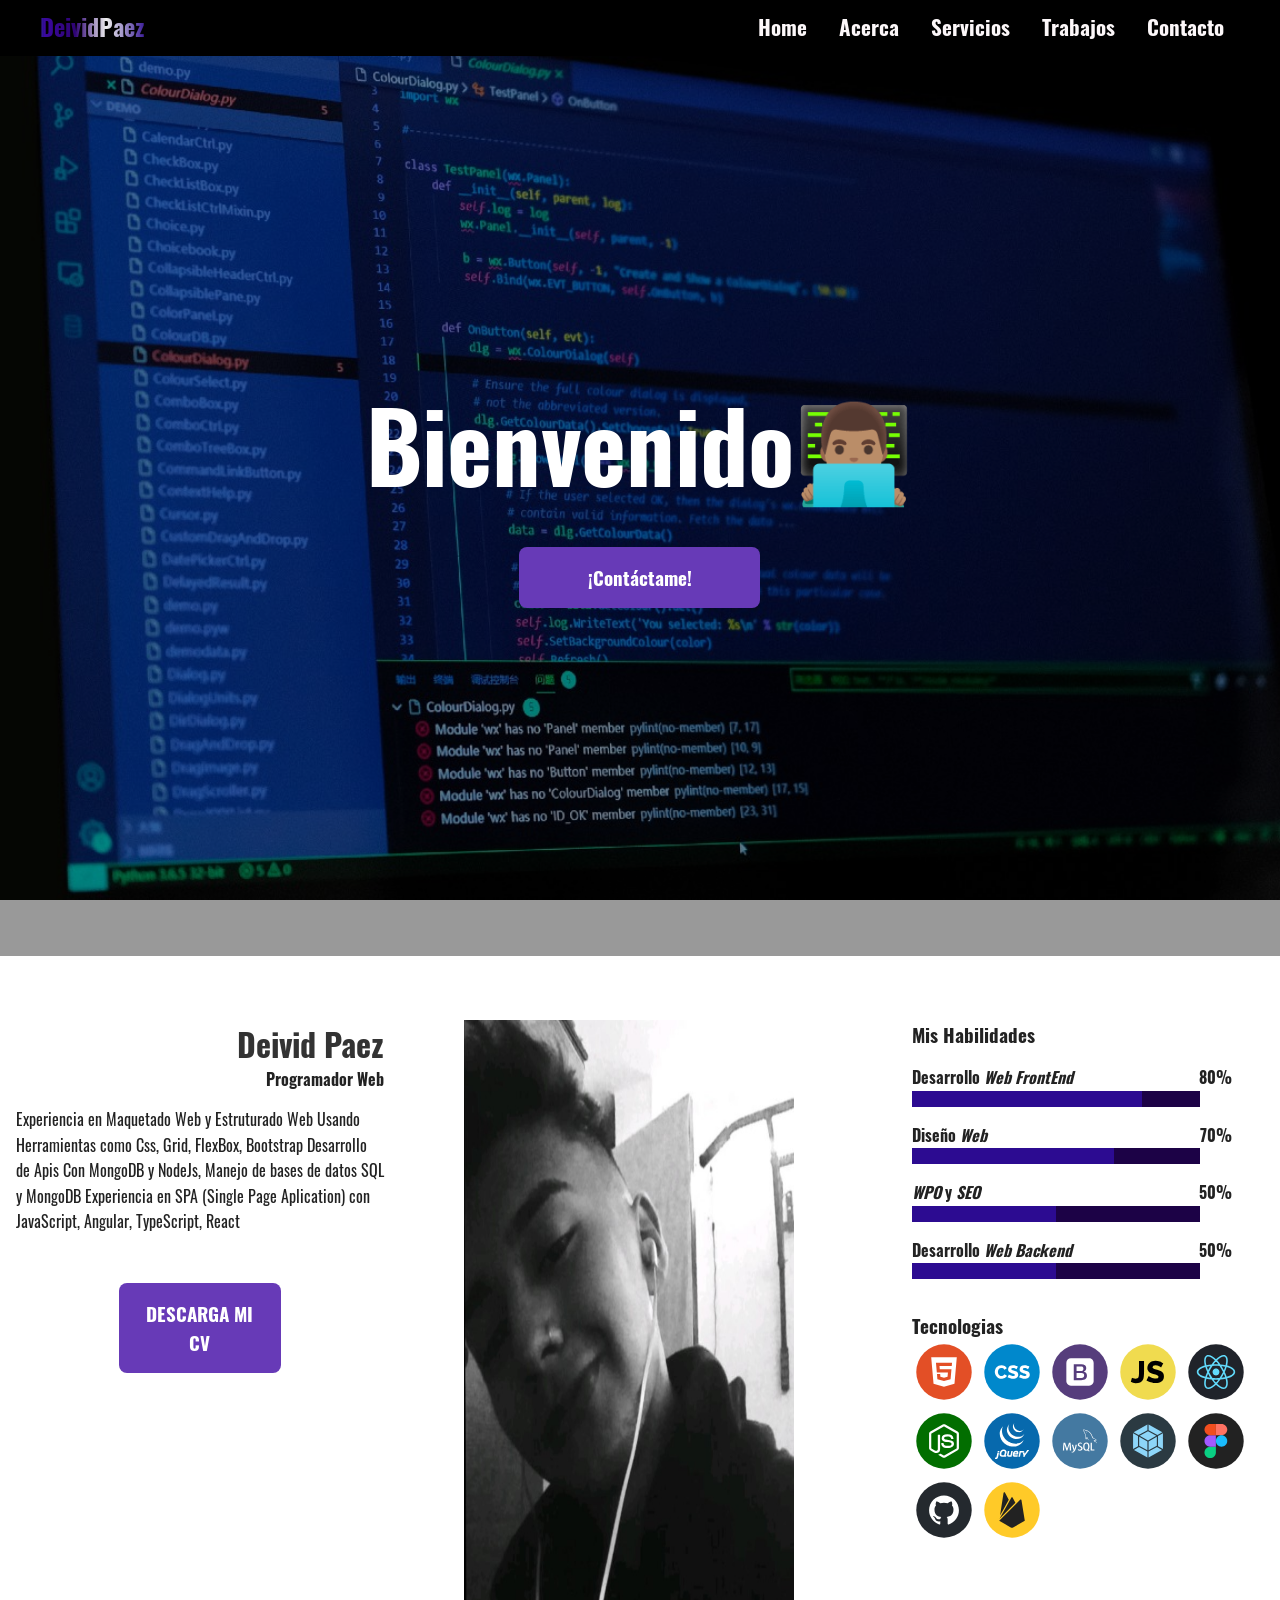
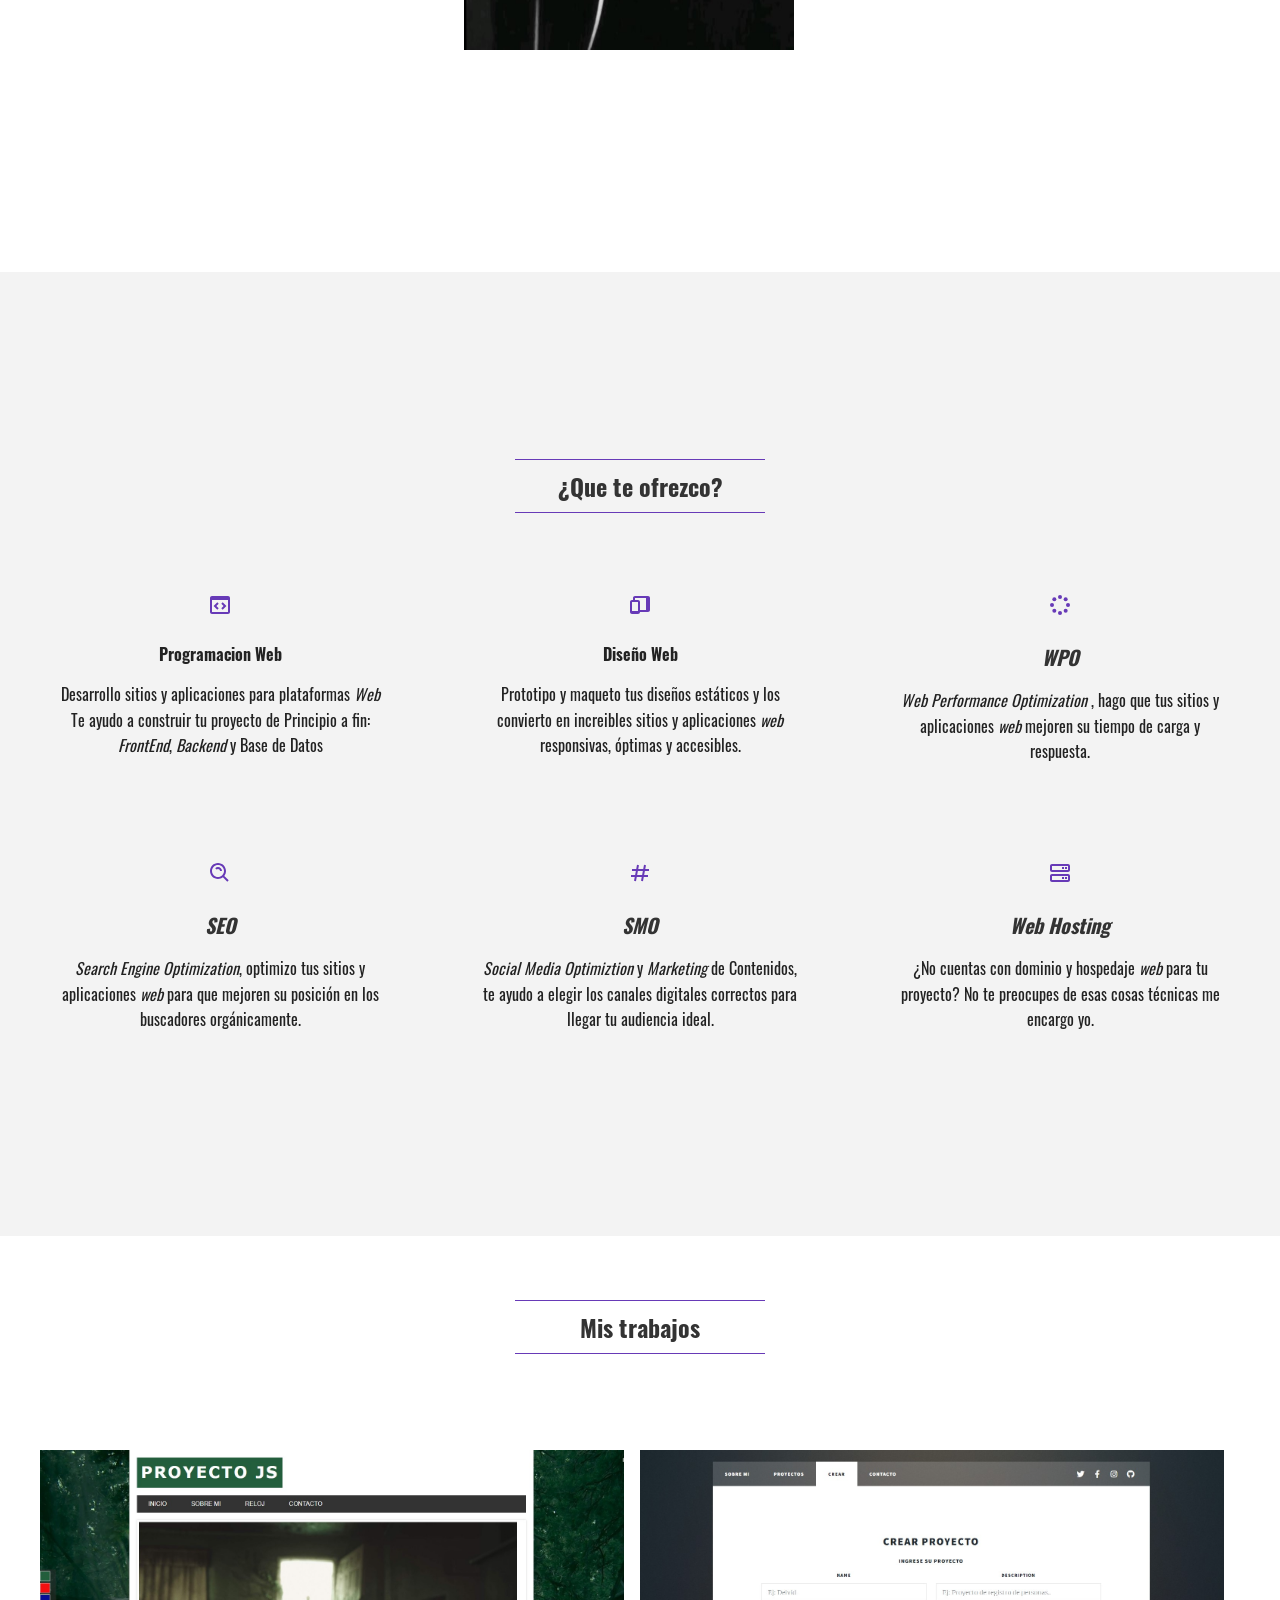
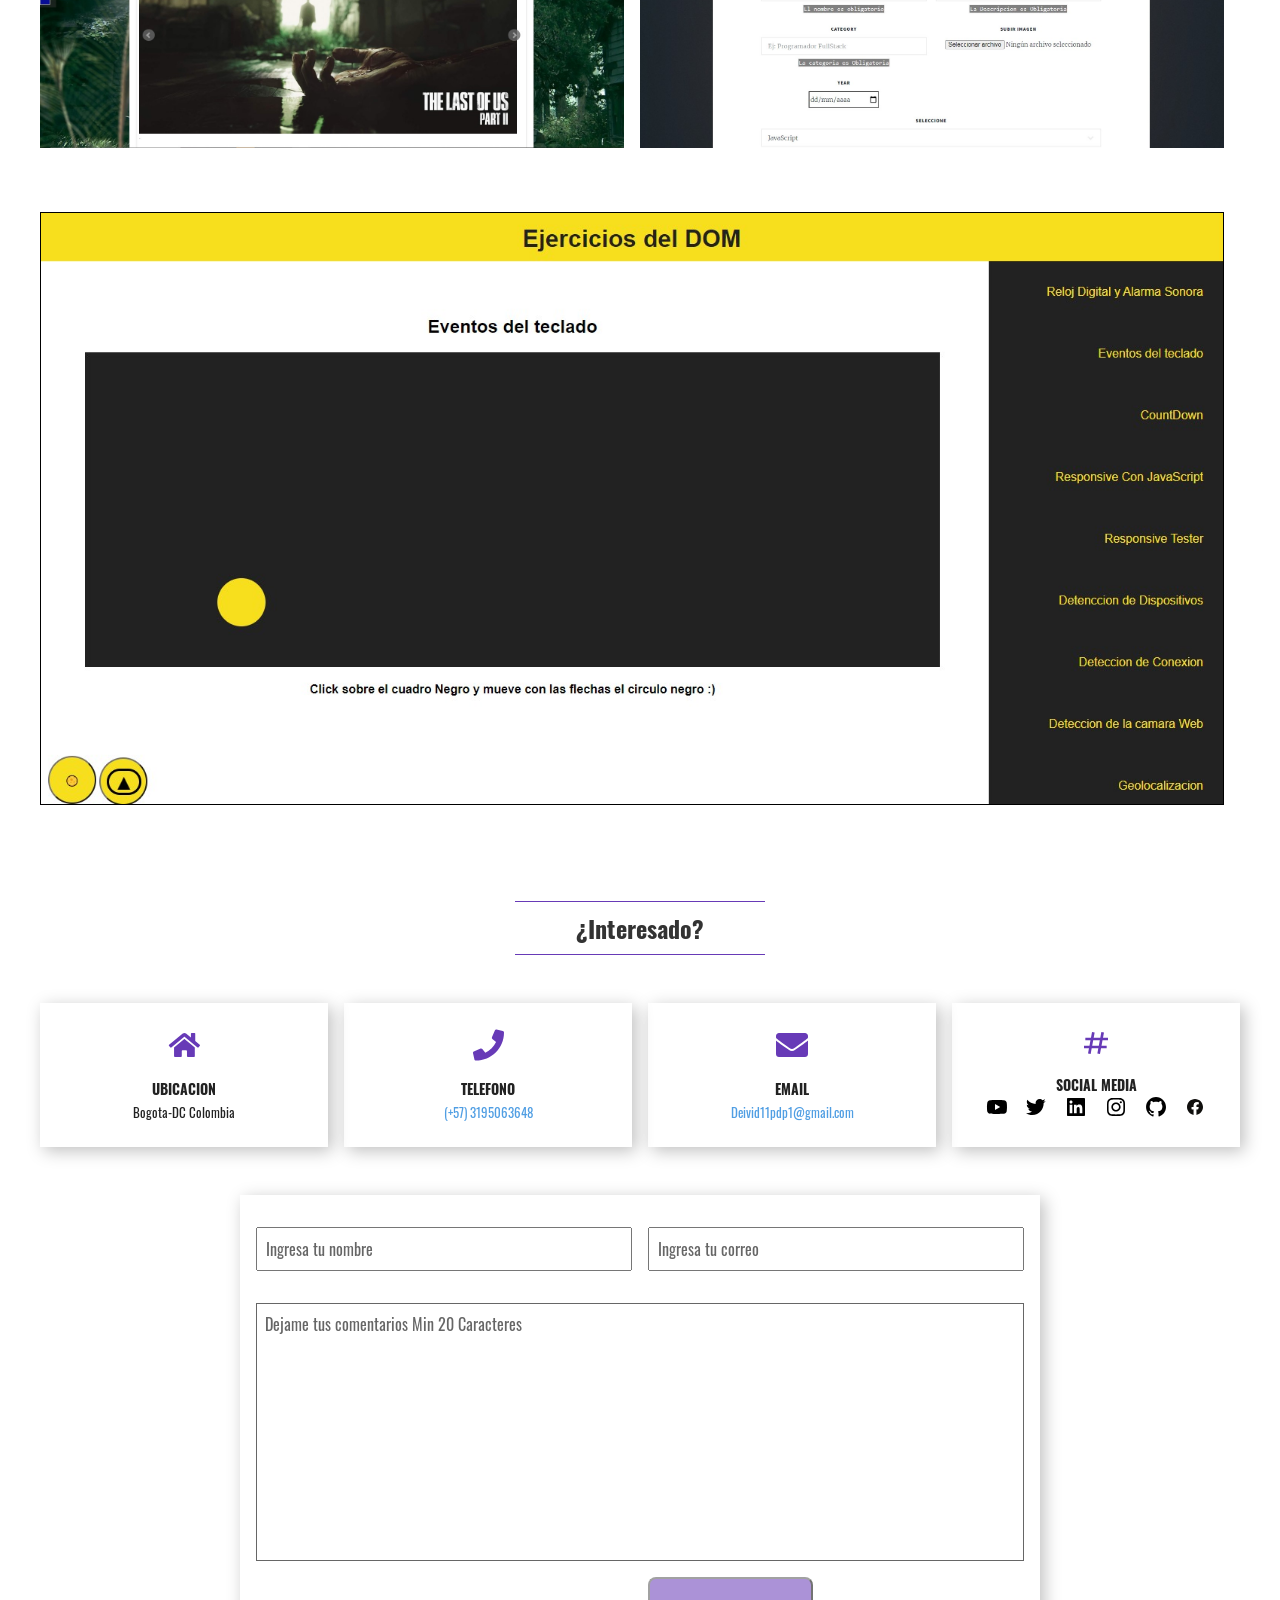
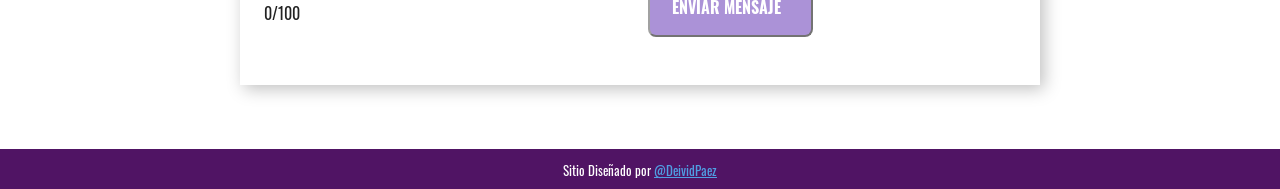
==== commit 2a5dfb25: "V.4" ====
--- a/CV DeividPaez/index.html
+++ b/CV DeividPaez/index.html
@@ -205,42 +205,45 @@
     <section id="portafolio" class="portfolio section full-lg-screen">
       <div class="container">
         <h2 class="section-title">Mis trabajos</h2>
-        <a href="#trabajo-1" class="portfolio-card">
-          <img src="assets/Proyecto-1.jpg"  alt="Proyecto 1">
-          <aside class="portfolio-card-info open-modal" data-open="modal2"  id="trabajo-1">
-            <div >
-              <h3>Proyecto Con Jquery</h3>
-              <p>Sitio Estatico, fue Mi primer proyecto en el 2019 cuando cursaba por mi formacion en desarrollo Web</p>
-              <p>La pagina tiene un apartado para cambiar de temas se puede escoger entre Azul, Rojo y Verde y consume imagenes aleatorias de una API</p>
-            </div>
-          </aside>
-        </a>
-        <div class="btn more-content open-modal" data-open="modal2">Ver mas</div>
-        <div class="modal" id="modal2" data-animation="slideInOutLeft">
-          <div class="modal-dialog">
-            <header class="modal-header">
-              Proyecto Con Jquery
-              <button class="close-modal" aria-label="close modal" data-close>
-                ✕  
-              </button>
-            </header>
-            <section class="modal-content">
-              <p><strong>Presione ✕,  para cerrar</strong></p>
-              <p>Sitio Estatico, fue Mi primer proyecto en el 2019 cuando cursaba por mi formacion en desarrollo Web</p>
-              <img src="assets/Proyecto-1.jpg" alt="Proyecto 1">
-              <p>En el proceso tenia que crear un Reloj en tiempo real como en las paginas del antes</p>
-              <img src="assets/Proyecto-1-reloj.jpg" alt="Reloj">
-              <p>La pagina tiene un apartado para cambiar de temas se puede escoger entre Azul, Rojo y Verde y consume imagenes aleatorias de una API</p>
-             <img src="assets/Proyecto-1-Color.jpg" alt="">
-              <p>Utilice las siguientes tecnologias: <i>JavaScript</i> ,<i>HTML5</i> ,<i>CSS</i> y <i>Jquery</i></p>
-              
-            </section>
-            <footer class="modal-footer">
-            <a href="https://mi-primer-proyecto-tau.vercel.app/about.html" target="_blank" rel="noopener">Click para Ingresar al Proyecto</a>
-            </footer>
-          </div>
+    <!-- ************************ Primer proyecto***************** -->
+    <a href="#trabajo-1" class="portfolio-card"  id="work-1">
+      <img src="assets/Proyecto-1.jpg"  alt="Proyecto 1">
+      <aside class="portfolio-card-info open-modal" data-open="modal2"  id="trabajo-1">
+        <div >
+          <h3>Proyecto Con Jquery</h3>
+          <p>Sitio Estatico, fue Mi primer proyecto en el 2019 cuando cursaba por mi formacion en desarrollo Web</p>
+          <p>La pagina tiene un apartado para cambiar de temas se puede escoger entre Azul, Rojo y Verde y consume imagenes aleatorias de una API</p>
         </div>
-        <a href="#trabajo-2" class="portfolio-card">
+      </aside>
+    </a>
+    <div class="btn more-content open-modal" data-open="modal2">Ver mas</div>
+    <div class="modal" id="modal2" data-animation="slideInOutLeft">
+      <div class="modal-dialog">
+        <header class="modal-header">
+          Proyecto Con Jquery
+          <button class="close-modal" aria-label="close modal" data-close>
+            ✕  
+          </button>
+        </header>
+        <section class="modal-content">
+          <p><strong>Presione ✕,  para cerrar</strong></p>
+          <p>Sitio Estatico, fue Mi primer proyecto en el 2019 cuando cursaba por mi formacion en desarrollo Web</p>
+          <img src="assets/Proyecto-1.jpg" alt="Proyecto 1">
+          <p>En el proceso tenia que crear un Reloj en tiempo real como en las paginas del antes</p>
+          <img src="assets/Proyecto-1-reloj.jpg" alt="Reloj">
+          <p>La pagina tiene un apartado para cambiar de temas se puede escoger entre Azul, Rojo y Verde y consume imagenes aleatorias de una API</p>
+         <img src="assets/Proyecto-1-Color.jpg" alt="">
+          <p>Utilice las siguientes tecnologias: <i>JavaScript</i> ,<i>HTML5</i> ,<i>CSS</i> y <i>Jquery</i></p>
+          
+        </section>
+        <footer class="modal-footer">
+        <a href="https://mi-primer-proyecto-tau.vercel.app/about.html" target="_blank" rel="noopener">Click para Ingresar al Proyecto</a>
+        </footer>
+      </div>
+    </div>
+
+    <!-- Segundo Proyecto -->
+        <a href="#trabajo-2" class="portfolio-card"  id="work-2">
           <img src="assets/Proyecto-2.jpg" alt="Proyecto 2">
           <aside class="portfolio-card-info open-modal" data-open="modal1"  id="trabajo-1">
             <div  >
@@ -276,7 +279,47 @@
                 </footer>
               </div>
             </div>
-      </div>
+  <!-- Tercer Proyecto -->
+             <a href="#trabajo-3" class="portfolio-card"   id="work-3">
+        <img src="assets/Captura de pantalla 2022-03-18 195346.jpg" alt="Proyecto 3">
+        <aside class="portfolio-card-info open-modal" data-open="modal3"  id="trabajo-3">
+          <div  >
+            <h3><i>Proyecto 3:</i> (SPA) Single page Aplicattion </h3>
+            <p>
+              Sitio Web, Ejercicios que realice con JavaScript 
+            
+            </p>
+         
+          </div>
+         
+        </aside>
+     
+      </a>
+          <div class="btn more-content trabajo2 open-modal" data-open="modal3">Ver mas</div>
+          <div class="modal" id="modal3" data-animation="slideInOutLeft">
+            <div class="modal-dialog">
+              <header class="modal-header">
+                <h4> <i> Proyecto 3:</i> (SPA) Single page Aplicattion</h4>
+              
+                <button class="close-modal" aria-label="close modal" data-close>
+                  ✕  
+                </button>
+              </header>
+              <section class="modal-content">
+                <p><strong>Presione ✕, para cerrar</strong></p>
+                <p> Sitiop Web En donde realice Ejercicios que realice con JavaScript y se hizo un sistema de rutas con puro vanilla JS 💛  </p>
+                <img src="assets/Captura de pantalla 2022-03-18 195346.jpg" alt="Proyecto 3">
+                <h5>Tecnologias Usadas: HTML5, CSS , JavaScript</h5>
+              </section>
+              <footer class="modal-footer">
+              <a href="https://ejercicios-java-script-spa.vercel.app/" target="_blank" rel="noopener">Click para Ingresar al Proyecto</a>
+              </footer>
+            </div>
+          </div>
+    </div>
+      
+
+     
   
     </section>  
     <section id="contacto" class="contact section">
--- a/CV DeividPaez/style.css
+++ b/CV DeividPaez/style.css
@@ -878,8 +878,11 @@
   .Tecnologias {
     margin-top: 2rem;
   }
+  .container{
+   gap: 1rem;
+  }
   .full-lg-screen {
-    width: 90%;
+    width: 100%;
     min-height: 100vh;
   }
   .more-content {
@@ -933,13 +936,22 @@
   .portfolio > .container {
     grid-template-columns: repeat(2, 1fr);
   }
+ 
   .portfolio .section-title {
     grid-column: span 3;
   }
 
-  .portfolio-card {
-    grid-column: span 1;
-  }
+ #work-1{
+   grid-column: 1/2;
+   
+ }
+ #work-2{
+  grid-column: 2/3;
+}
+#work-3{
+  border: solid thin black;
+}
+
   .btn {
     font-size: 1.5vw;
     width: 44%;
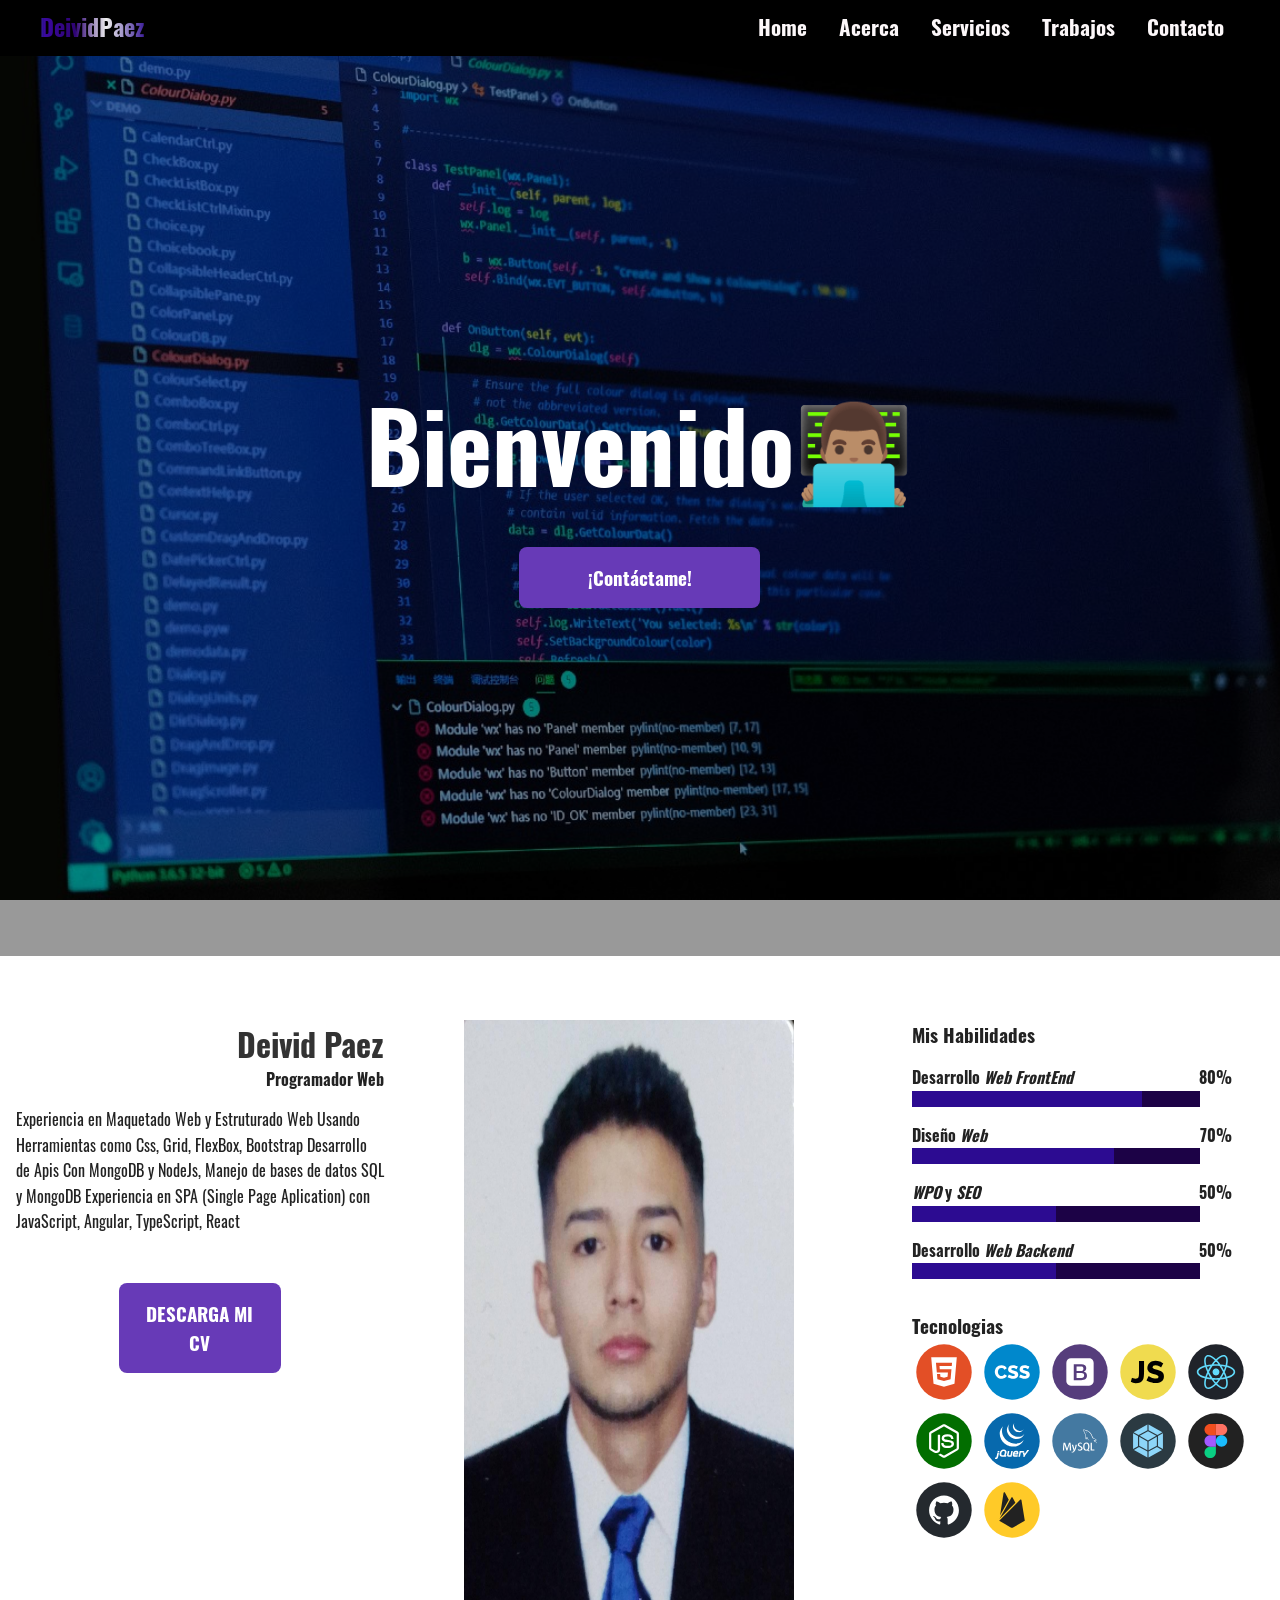
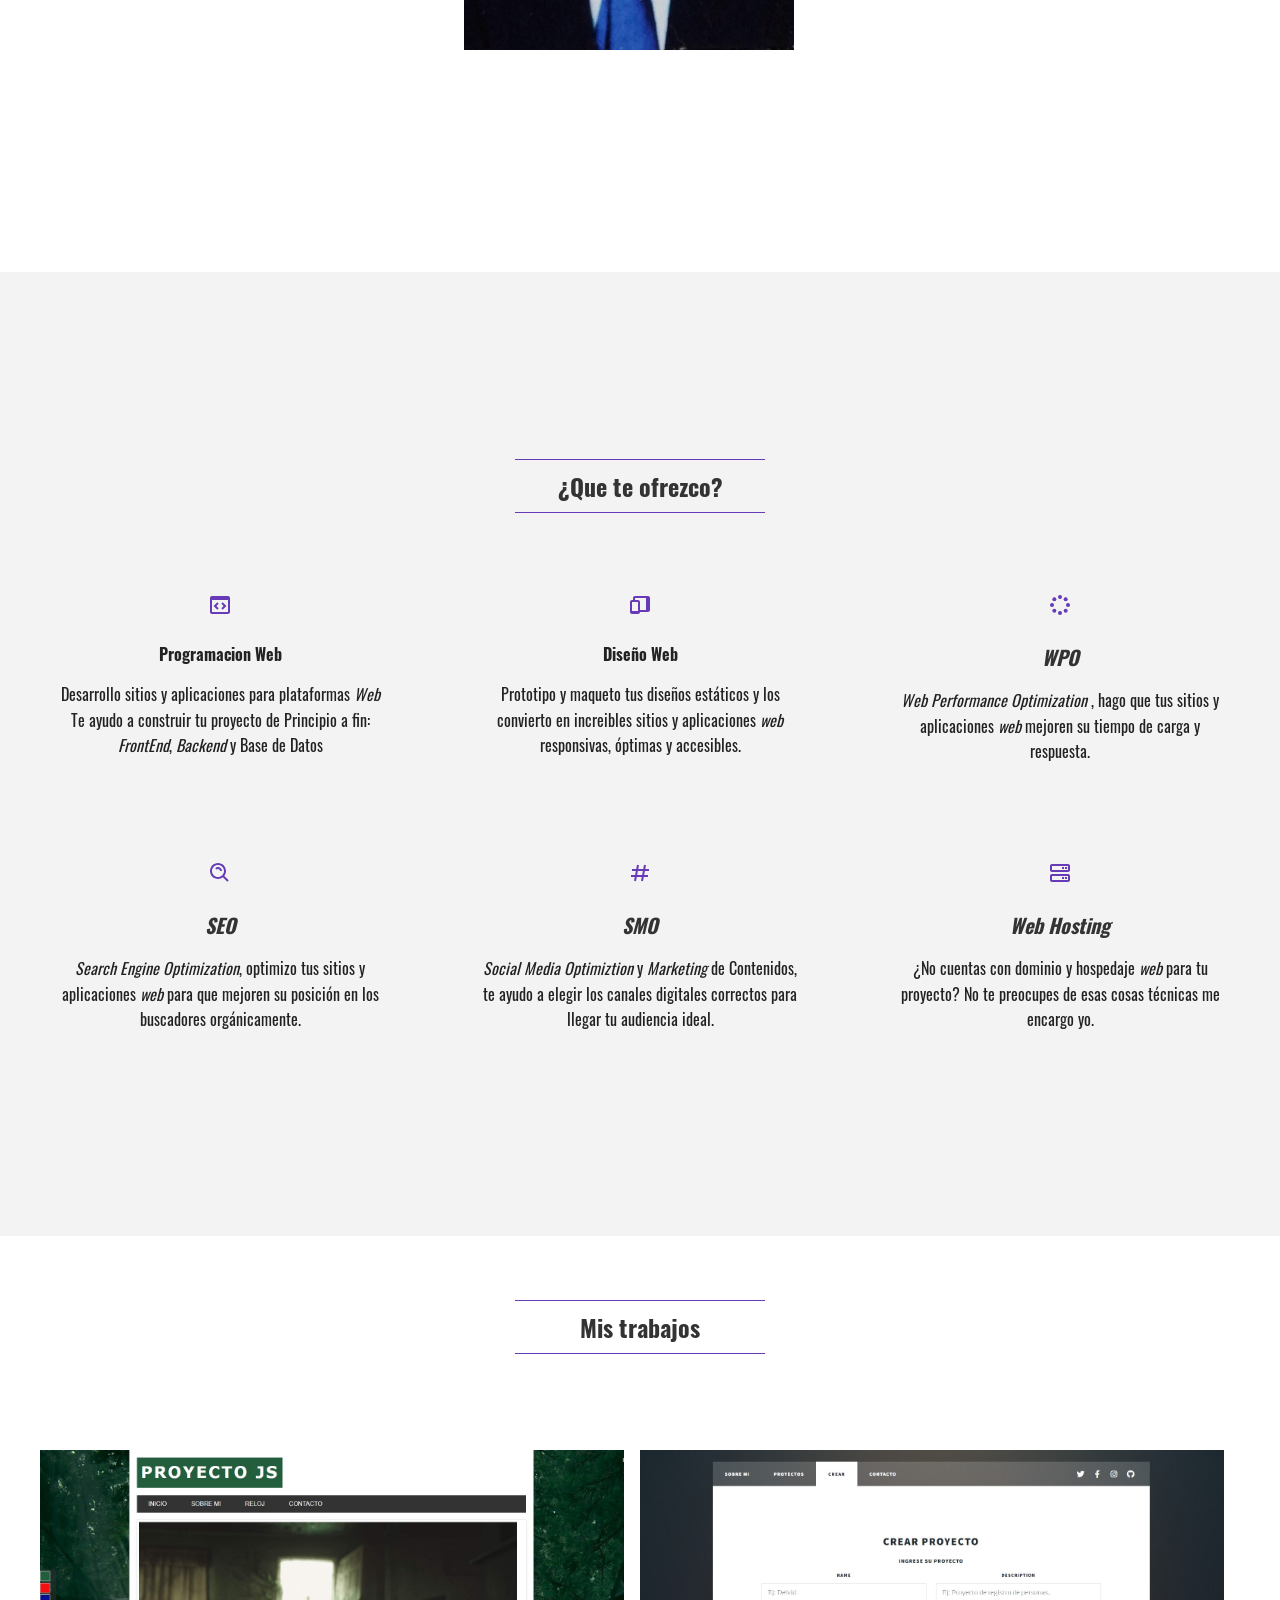
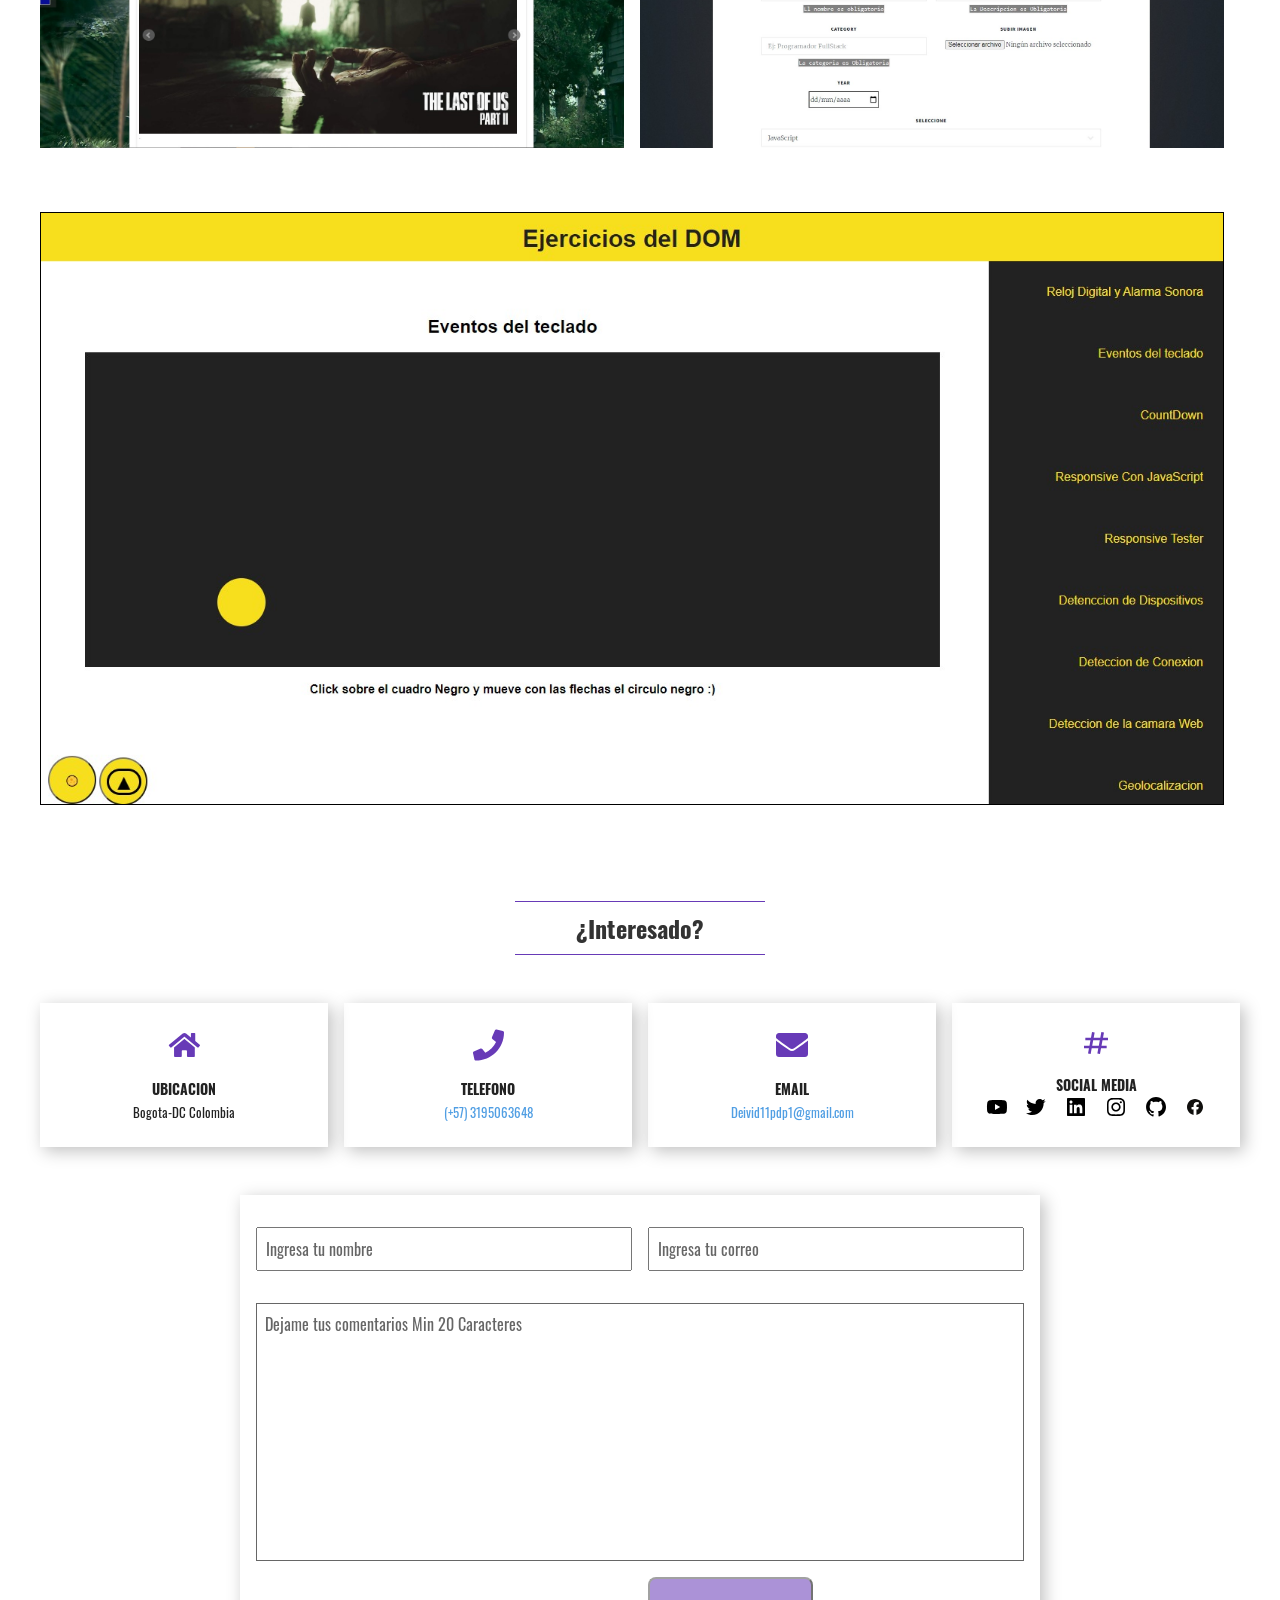
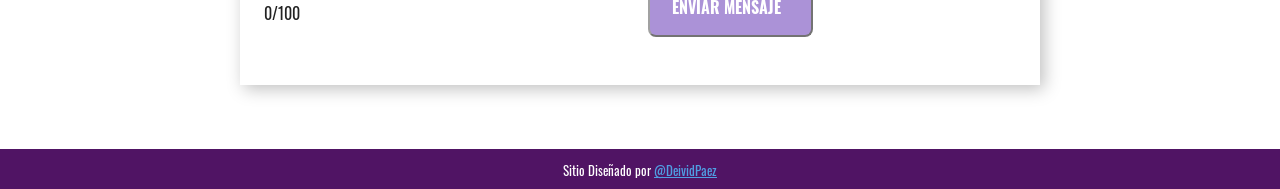
==== commit ca6b9d81: "Update Download CV and Photo in Page" ====
--- a/CV DeividPaez/index.html
+++ b/CV DeividPaez/index.html
@@ -81,11 +81,11 @@
         Experiencia en SPA (Single Page Aplication) con JavaScript, Angular, TypeScript, React
       </p>
     <div >
-     <a href="javascript:window.print()"  class="btn" id="CVdowload" rel="noopener">DESCARGA MI CV</a>
+     <a href="./assets/Curriculum.pdf" download="CV Deivid Paez"    class="btn"  rel="noopener">DESCARGA MI CV</a>
     </div>
     </article>
     <article class="article-2">
-      <img src="assets/FotoCV.jpg" alt="Hoja de Vida DeividPaez">
+      <img src="assets/Captura de pantalla 2022-04-29 204808.png" alt="Hoja de Vida DeividPaez">
     </article>
     <article class="article-3">
       <h2>Mis Habilidades</h2>
@@ -282,7 +282,7 @@
   <!-- Tercer Proyecto -->
              <a href="#trabajo-3" class="portfolio-card"   id="work-3">
         <img src="assets/Captura de pantalla 2022-03-18 195346.jpg" alt="Proyecto 3">
-        <aside class="portfolio-card-info open-modal" data-open="modal3"  id="trabajo-3">
+        <aside class="portfolio-card-info open-modal" data-open="modal4"  id="trabajo-3">
           <div  >
             <h3><i>Proyecto 3:</i> (SPA) Single page Aplicattion </h3>
             <p>
@@ -293,10 +293,10 @@
           </div>
          
         </aside>
-     
+      
       </a>
-          <div class="btn more-content trabajo2 open-modal" data-open="modal3">Ver mas</div>
-          <div class="modal" id="modal3" data-animation="slideInOutLeft">
+          <div class="btn more-content trabajo2 open-modal" data-open="modal4">Ver mas</div>
+          <div class="modal" id="modal4" data-animation="slideInOutLeft">
             <div class="modal-dialog">
               <header class="modal-header">
                 <h4> <i> Proyecto 3:</i> (SPA) Single page Aplicattion</h4>
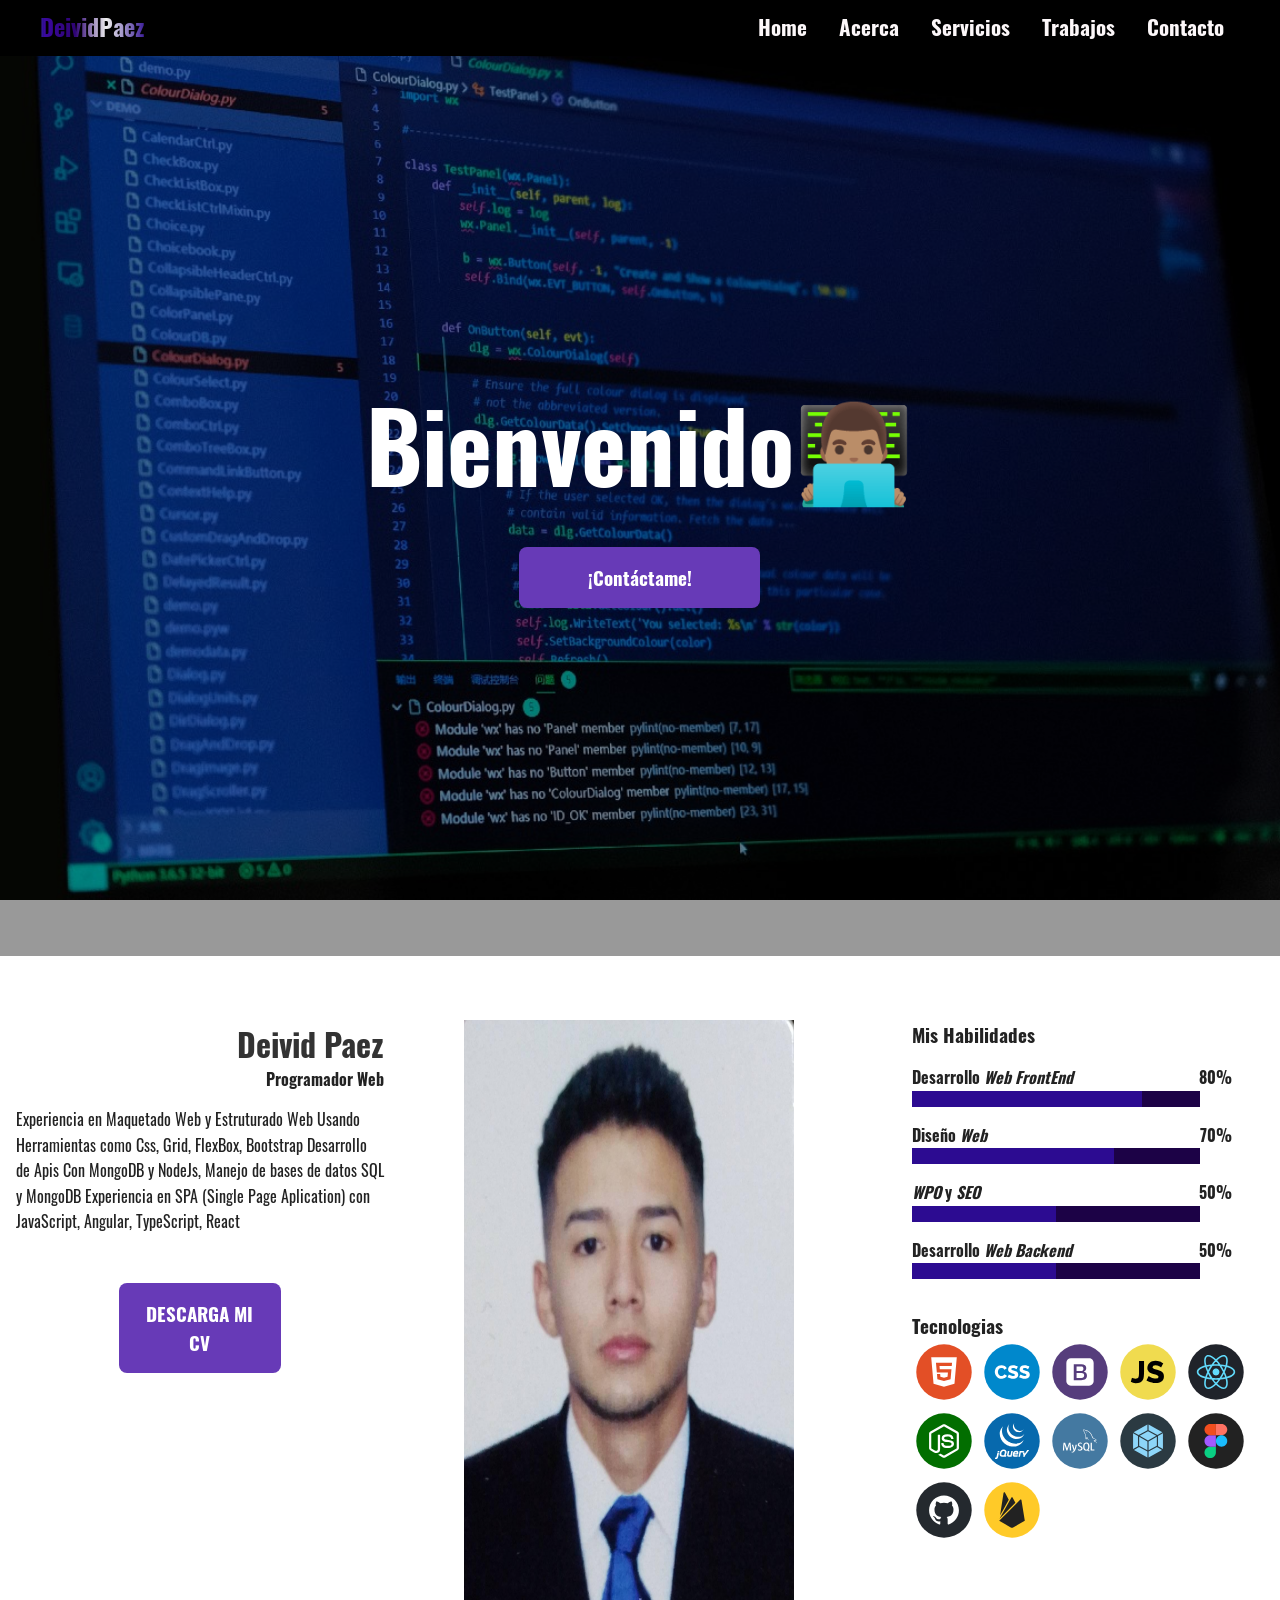
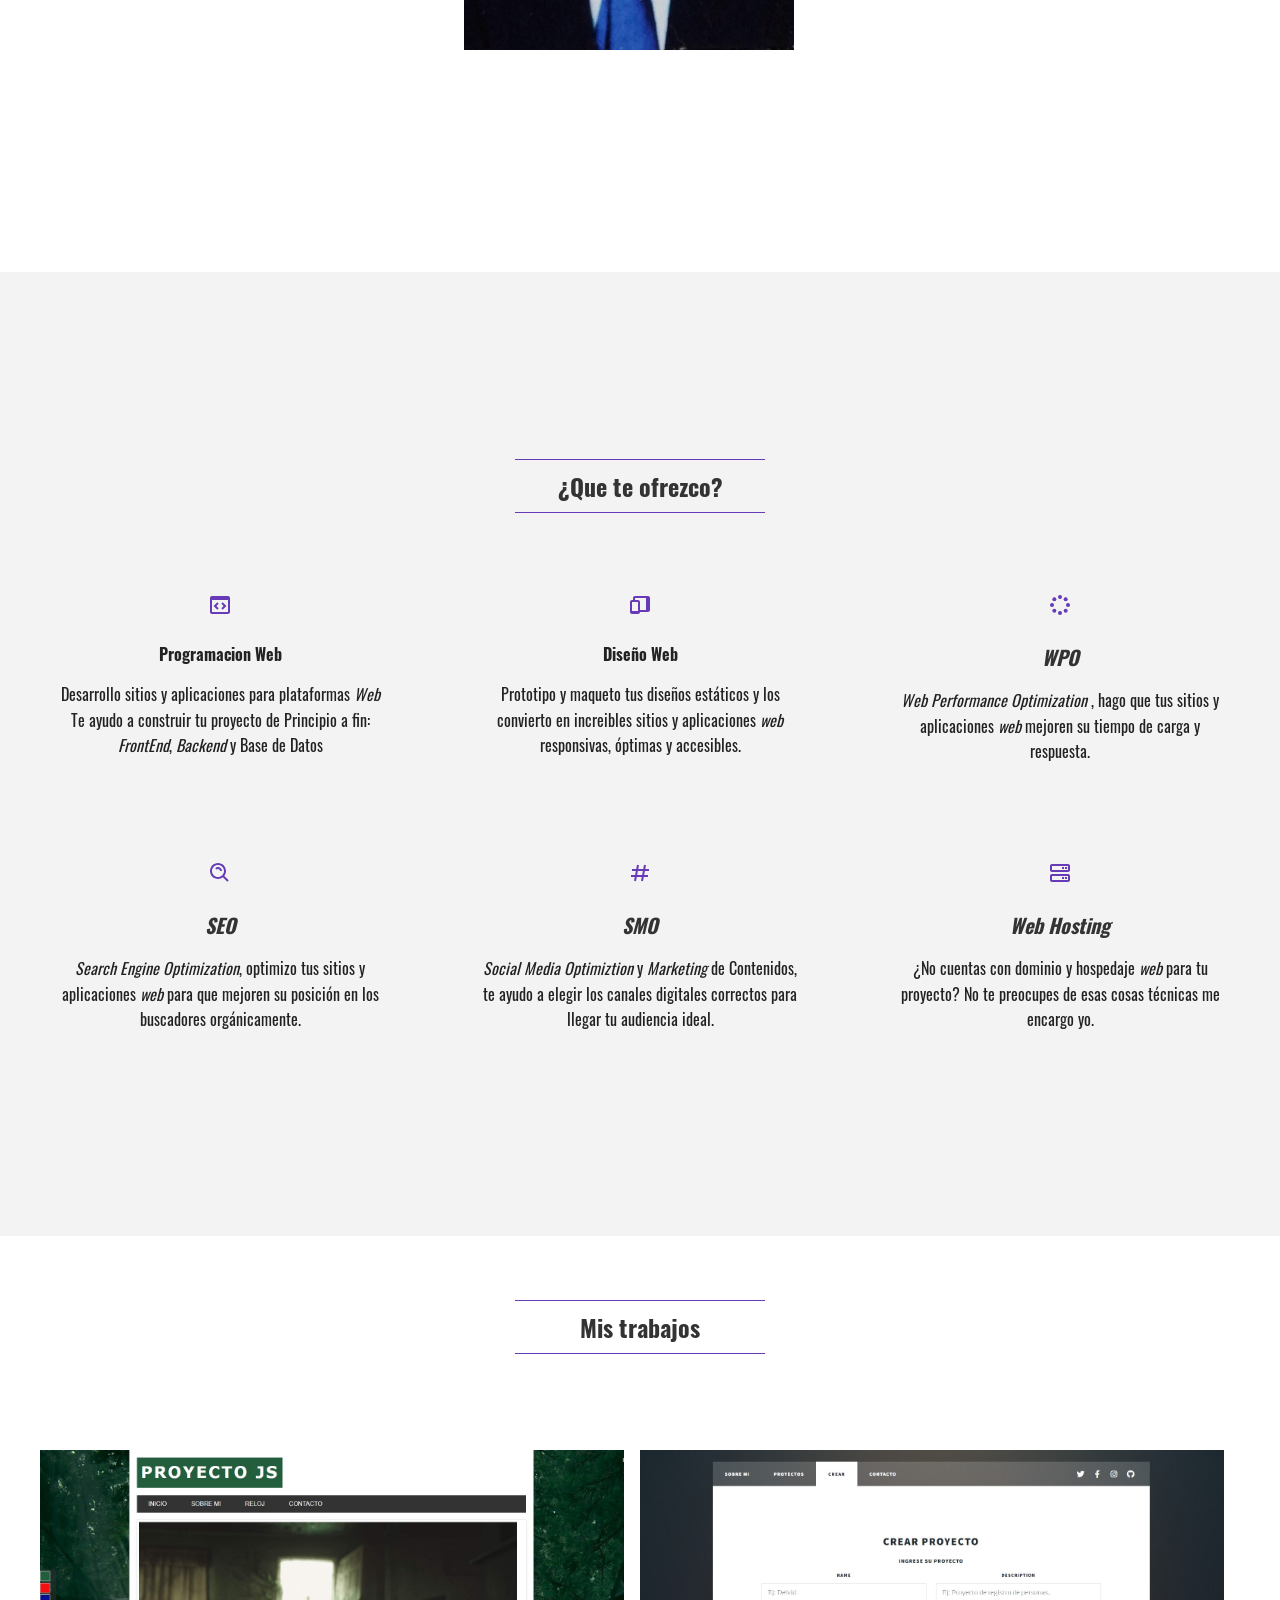
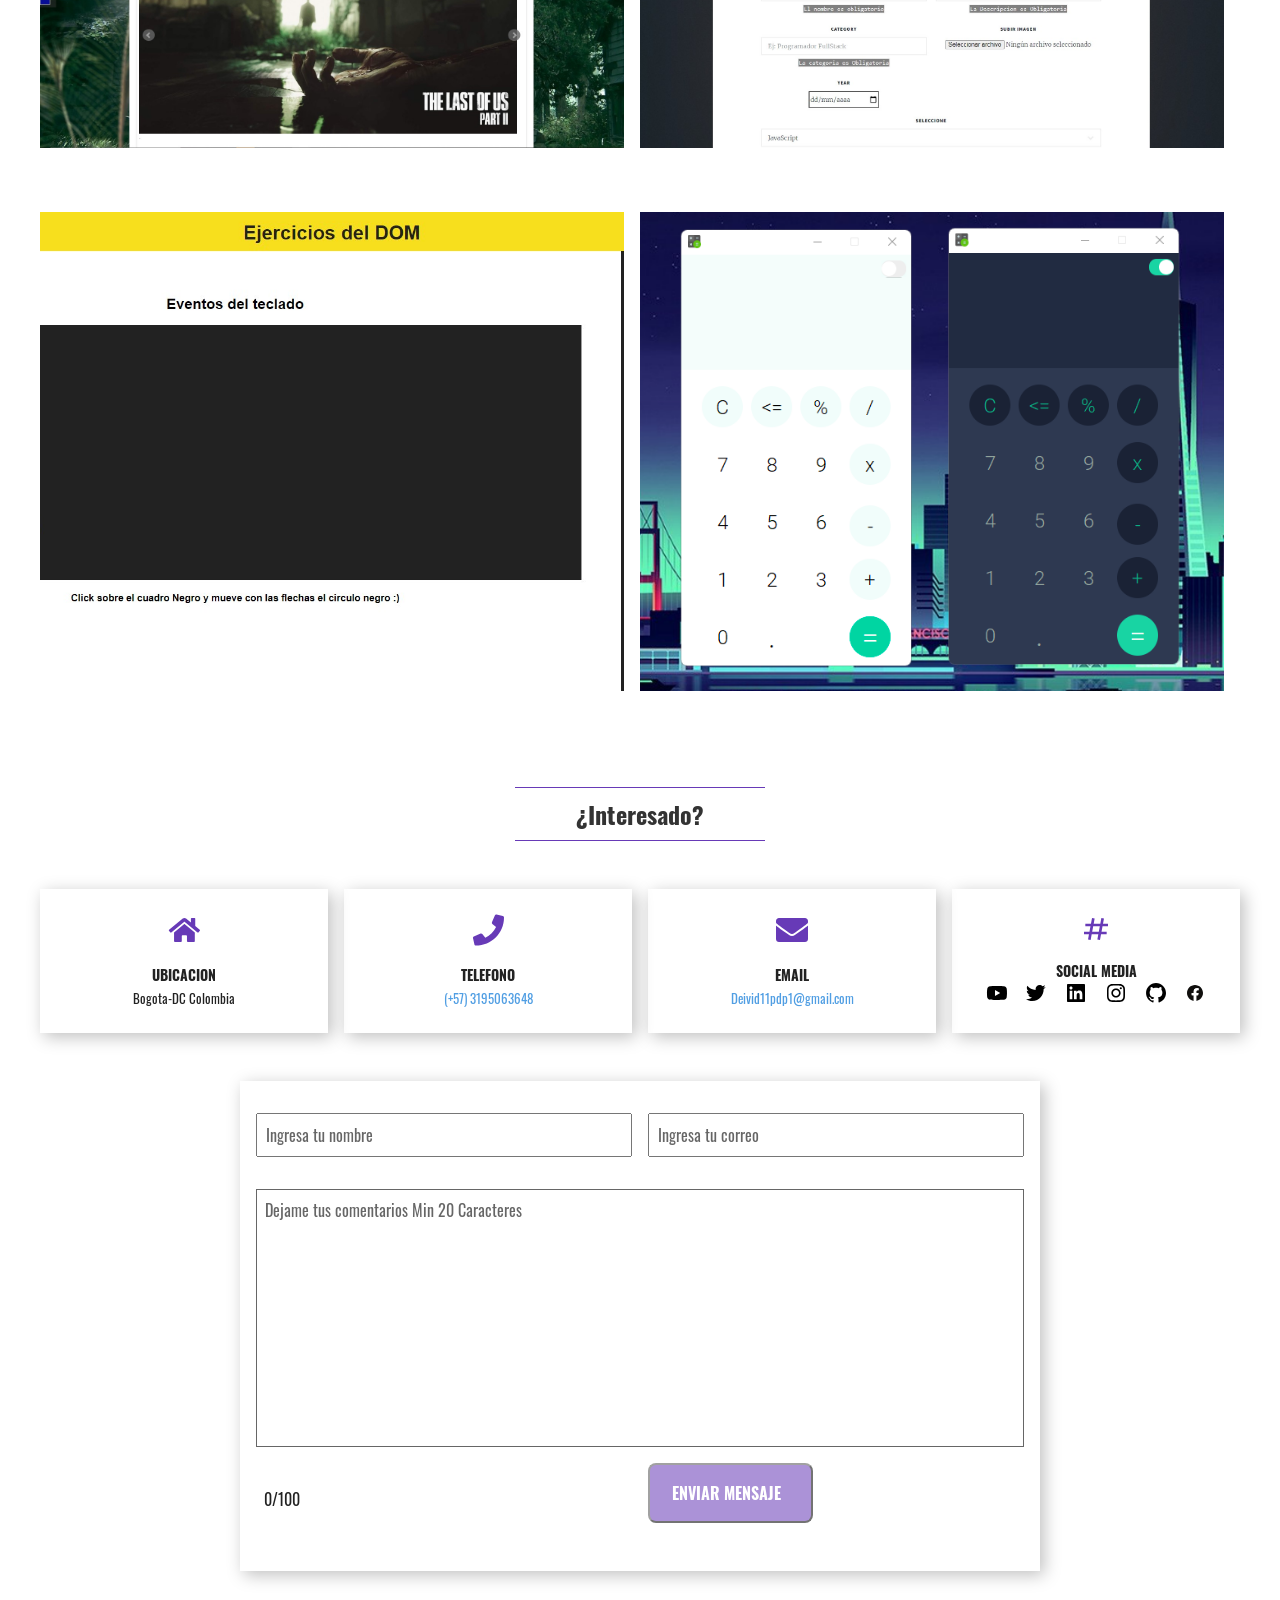
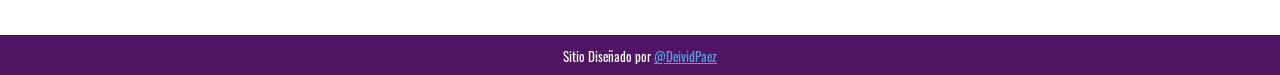
==== commit c8b33bf7: "Se agrego el 4 proyecto" ====
--- a/CV DeividPaez/index.html
+++ b/CV DeividPaez/index.html
@@ -81,7 +81,7 @@
         Experiencia en SPA (Single Page Aplication) con JavaScript, Angular, TypeScript, React
       </p>
     <div >
-     <a href="./assets/Curriculum.pdf" download="CV Deivid Paez"    class="btn"  rel="noopener">DESCARGA MI CV</a>
+     <a href="./assets/Curriculumm.pdf" download="CV Deivid Paez"    class="btn"  rel="noopener">DESCARGA MI CV</a>
     </div>
     </article>
     <article class="article-2">
@@ -316,6 +316,46 @@
               </footer>
             </div>
           </div>
+
+          <!-- Cuarto Proyecto -->
+                      <a href="#trabajo-3" class="portfolio-card" id="work-4">
+                        <img src="assets/Calculadora.png" alt="Proyecto 3">
+                        <aside class="portfolio-card-info open-modal" data-open="modal4" id="trabajo-3">
+                          <div>
+                            <h3><i>Proyecto 4:</i> Calculadora con Java Maven </h3>
+                            <p>
+                             Aplicacion para Escritorio, aprendi a desarrollar en Java y me propuse a hacer una calculadora basica con darkmode
+                      
+                            </p>
+                      
+                          </div>
+                      
+                        </aside>
+                      
+                      </a>
+                      <div class="btn more-content trabajo2 open-modal" data-open="modal4">Ver mas</div>
+                      <div class="modal" id="modal4" data-animation="slideInOutLeft">
+                        <div class="modal-dialog">
+                          <header class="modal-header">
+                            <h4> <i> Proyecto 3:</i> (SPA) Single page Aplicattion</h4>
+                      
+                            <button class="close-modal" aria-label="close modal" data-close>
+                              ✕
+                            </button>
+                          </header>
+                          <section class="modal-content">
+                            <p><strong>Presione ✕, para cerrar</strong></p>
+                            <p> Sitiop Web En donde realice Ejercicios que realice con JavaScript y se hizo un sistema de rutas con puro
+                              vanilla JS 💛 </p>
+                            <img src="assets/Captura de pantalla 2022-03-18 195346.jpg" alt="Proyecto 3">
+                            <h5>Tecnologias Usadas: HTML5, CSS , JavaScript</h5>
+                          </section>
+                          <footer class="modal-footer">
+                            <a href="https://ejercicios-java-script-spa.vercel.app/" target="_blank" rel="noopener">Click para Ingresar al
+                              Proyecto</a>
+                          </footer>
+                        </div>
+                      </div>
     </div>
       
 
--- a/CV DeividPaez/style.css
+++ b/CV DeividPaez/style.css
@@ -949,9 +949,12 @@
   grid-column: 2/3;
 }
 #work-3{
-  border: solid thin black;
-}
-
+  
+  grid-column: 1/2;
+}
+#work-4{
+  grid-column: 2/3;
+}
   .btn {
     font-size: 1.5vw;
     width: 44%;
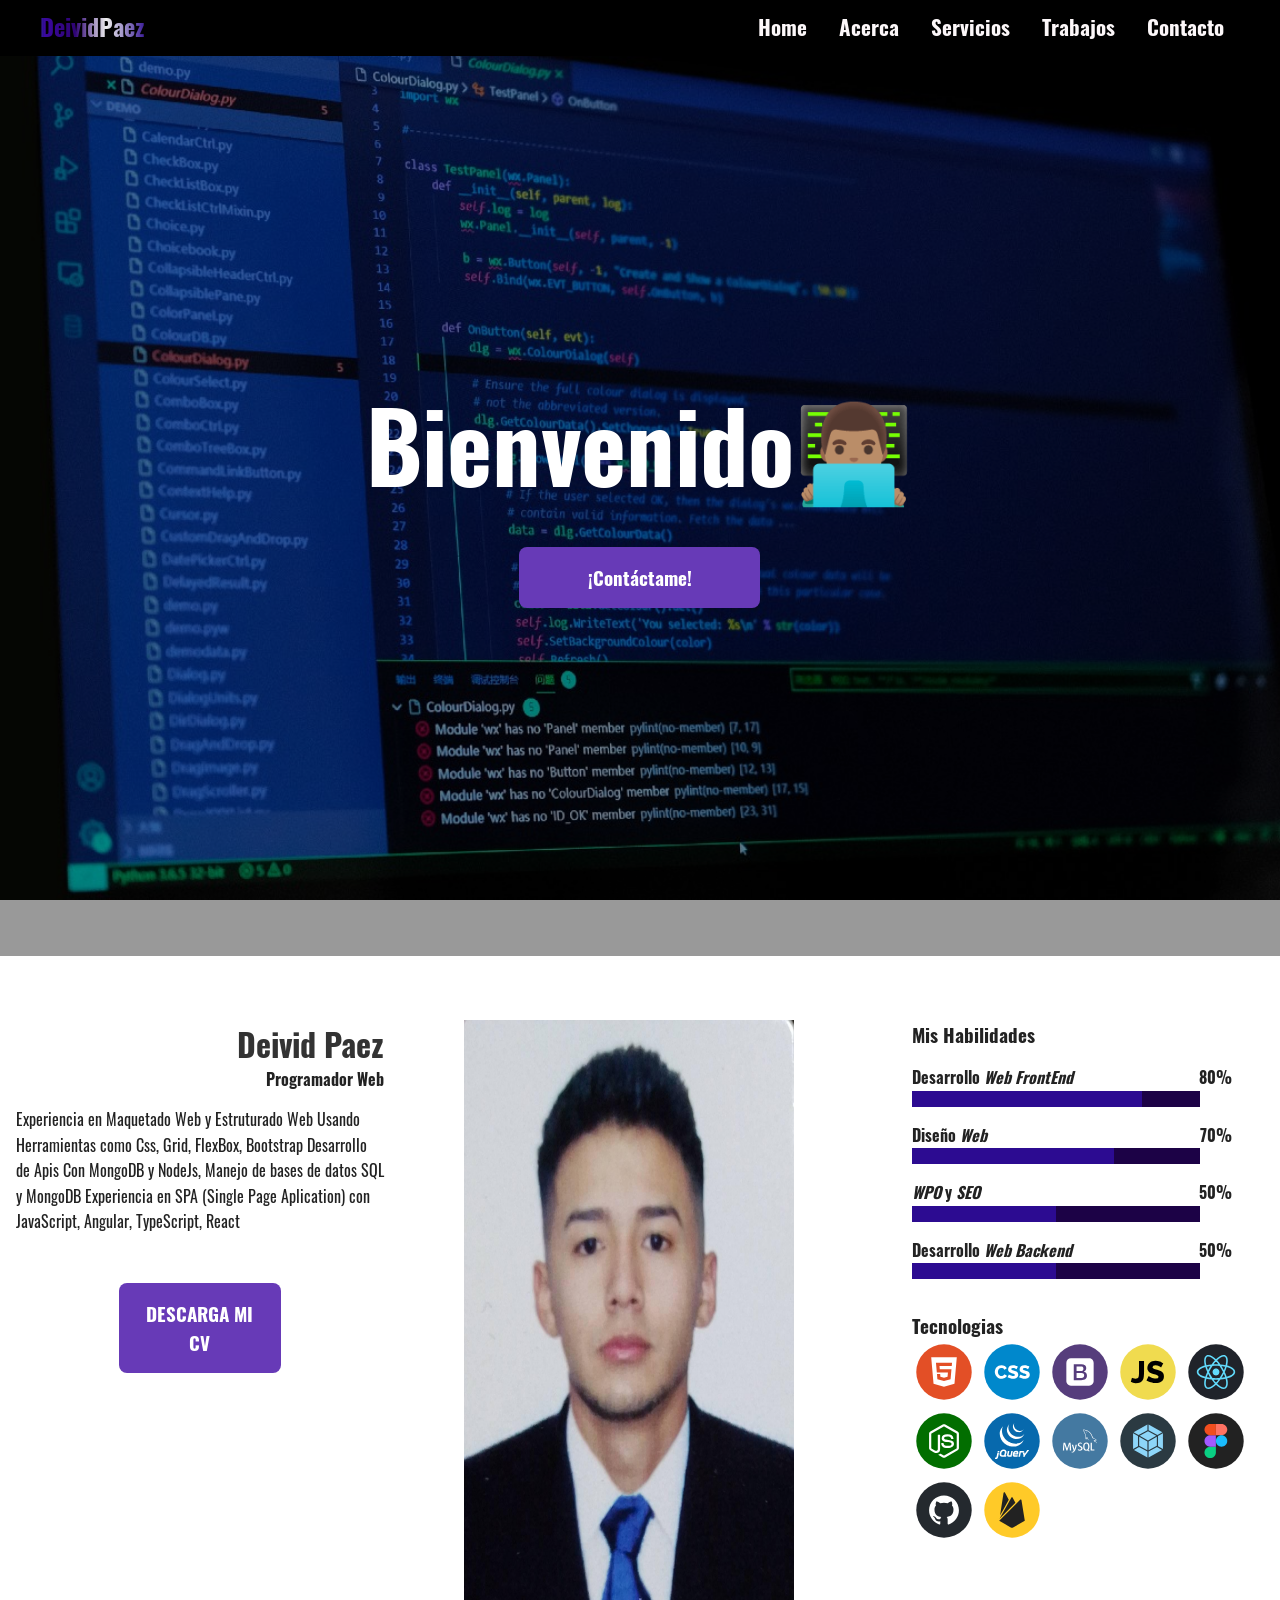
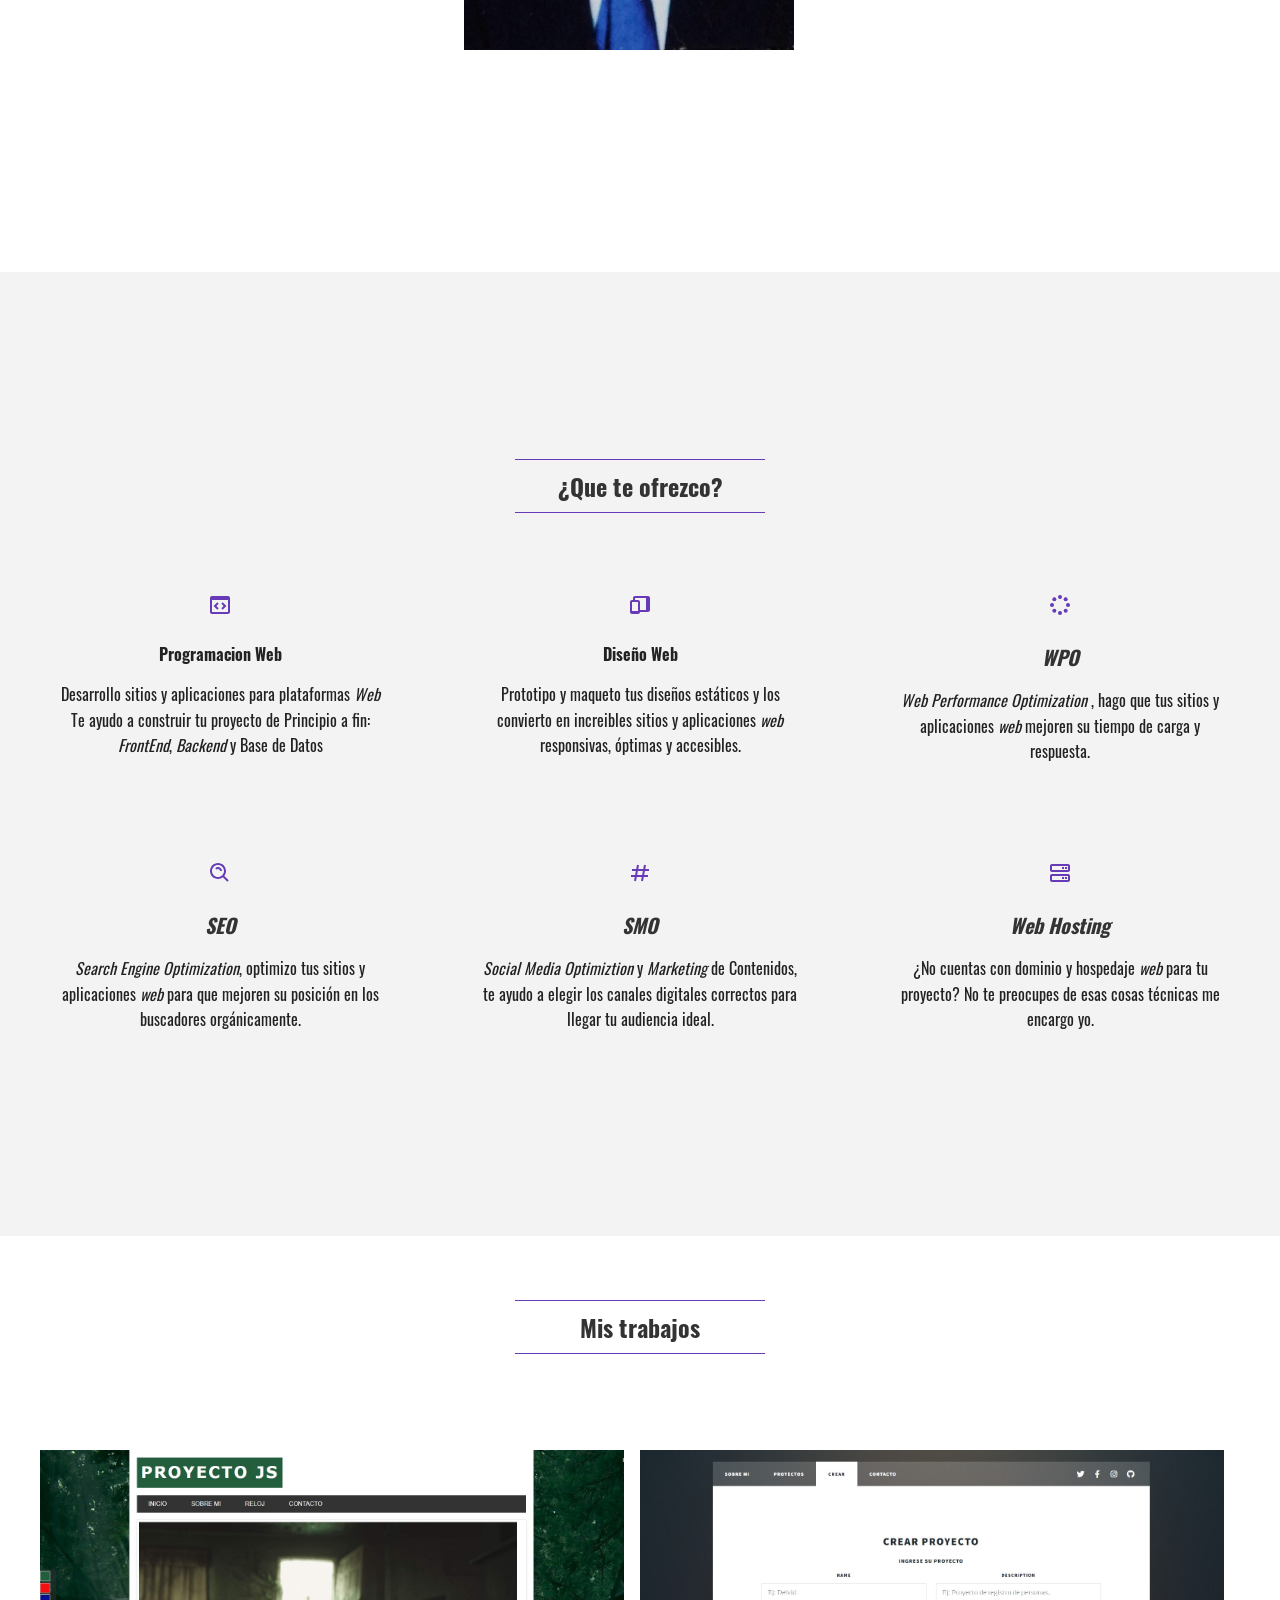
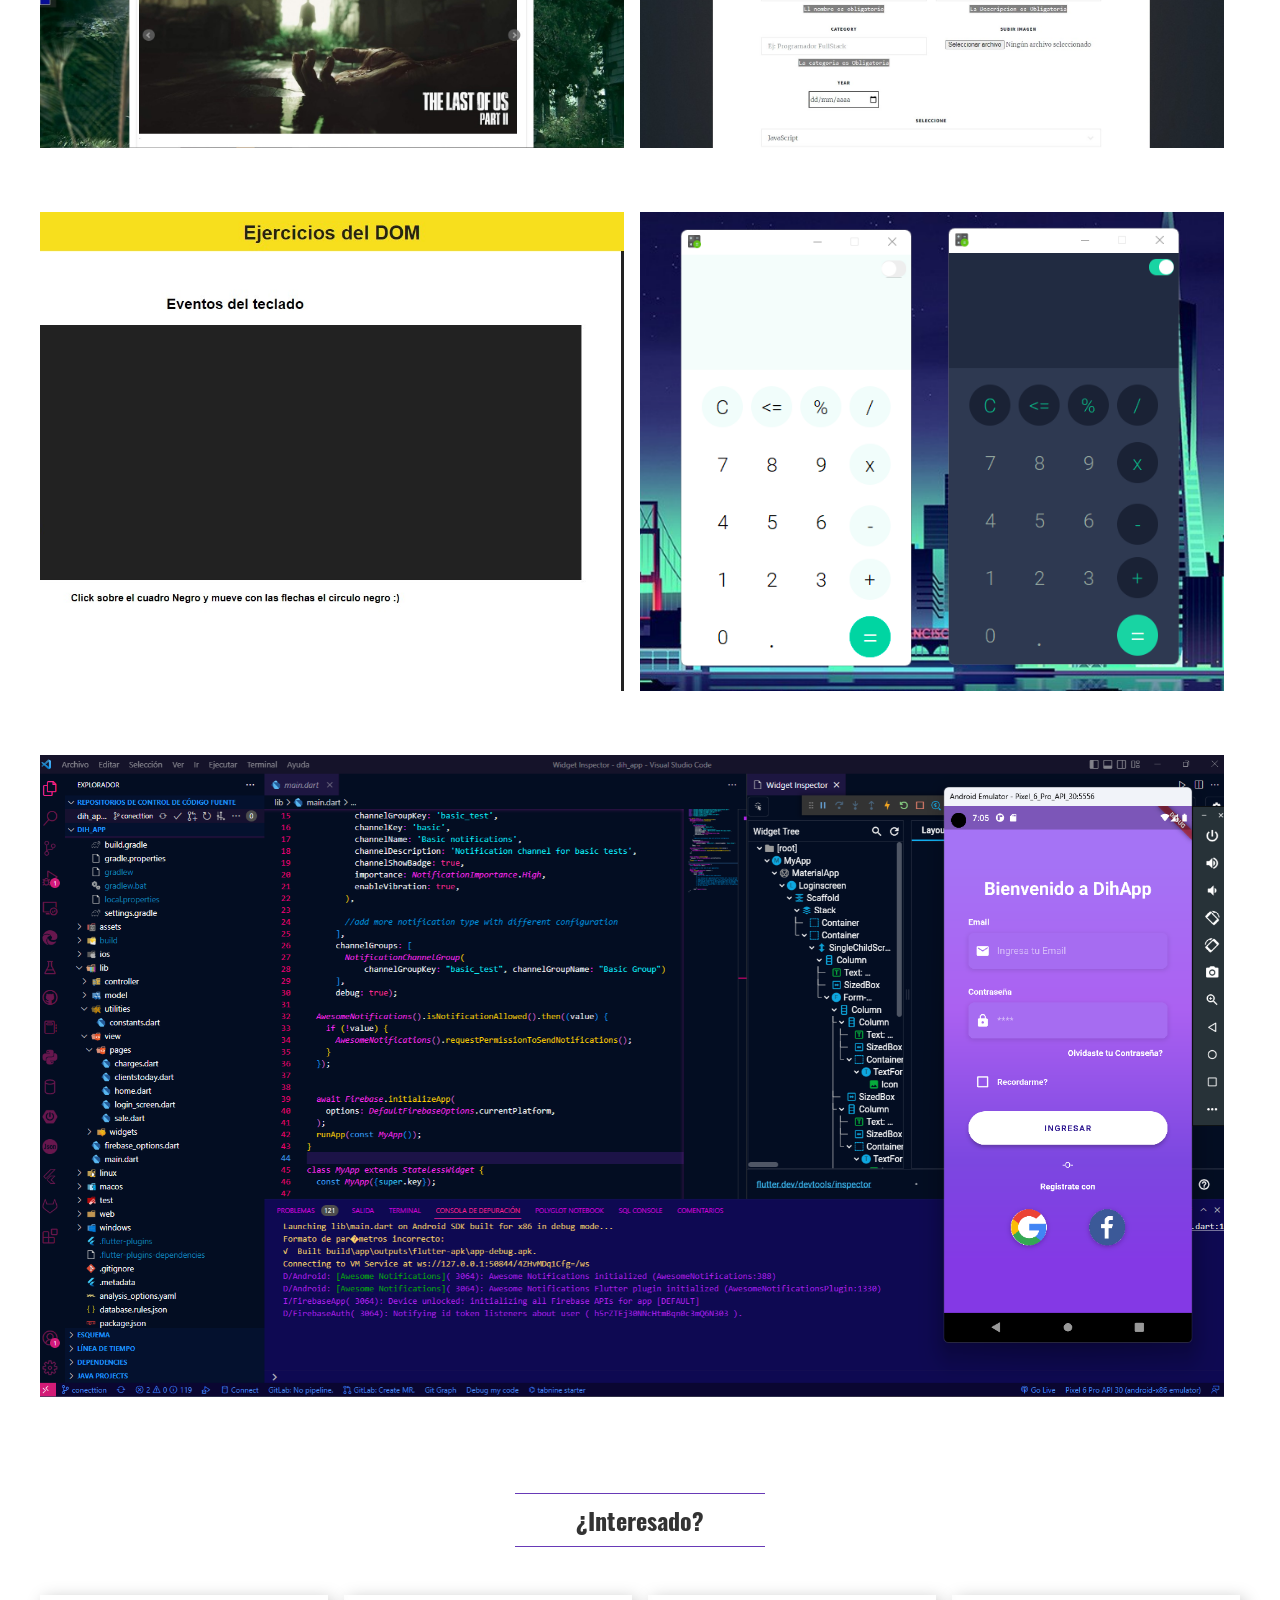
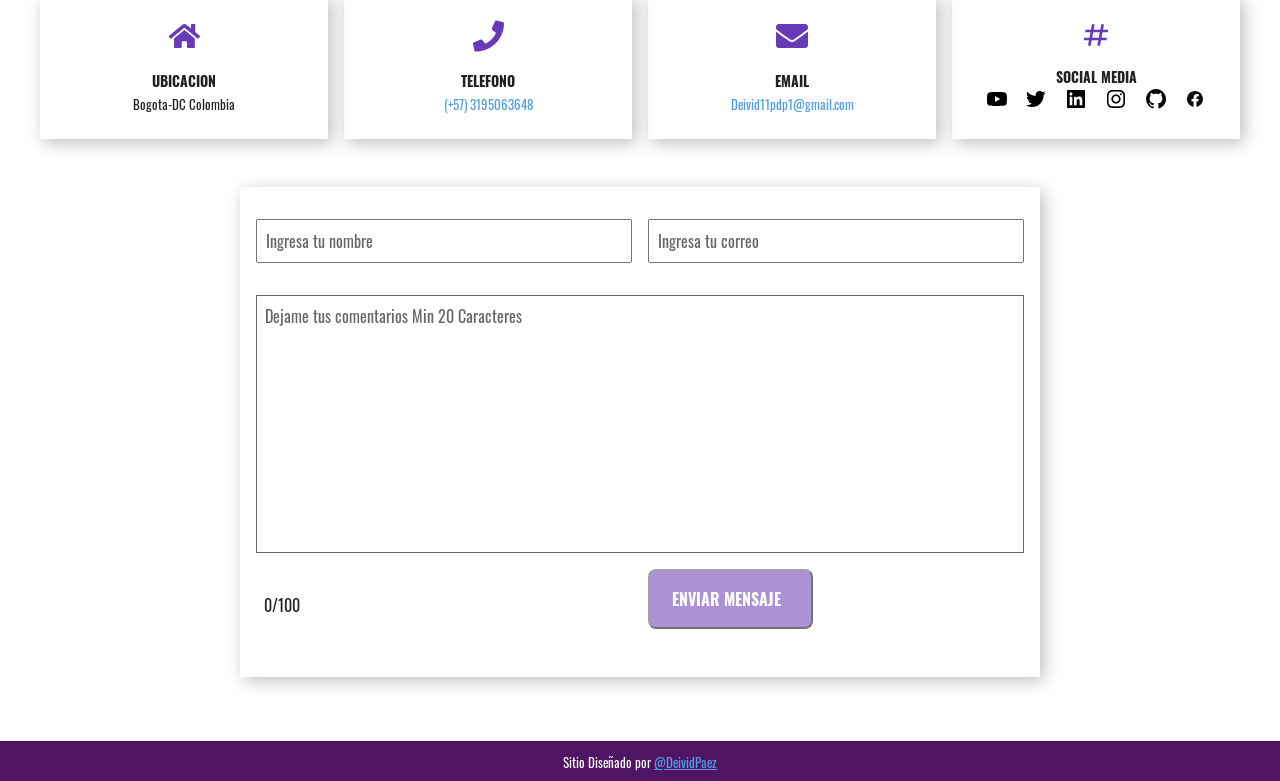
==== commit e10a8e0c: "Se agrego el 5 Proyecto" ====
--- a/CV DeividPaez/index.html
+++ b/CV DeividPaez/index.html
@@ -356,6 +356,51 @@
                           </footer>
                         </div>
                       </div>
+                      <!--Quinto Proyecto -->
+                      <a href="#trabajo-5" class="portfolio-card"  id="work-5">
+                        <img src="assets/hero-image-porject5.png" alt="Proyecto 5">
+                        <aside class="portfolio-card-info open-modal" data-open="modal5"  id="trabajo-5">
+                          <div  >
+                            <h3><i>Proyecto 5:</i>  Recordatorio de Cobros Mobile (DihApp)</h3>
+                            <p>
+                             
+                              App Para Android y Web para Recordarte a que clientes tienes que cobrar hoy de acuerdo a tus servicios...
+                             
+                            </p>
+                         
+                          </div>
+                         
+                        </aside>
+                     
+                      </a>
+                          <div class="btn more-content trabajo5 open-modal" data-open="modal1">Ver mas</div>
+                          <div class="modal" id="modal5" data-animation="slideInOutLeft">
+                            <div class="modal-dialog">
+                              <header class="modal-header">
+                                <h4> <i>Proyecto 5:</i>  Recordatorio de Cobros Mobile</h4>
+                              
+                                <button class="close-modal" aria-label="close modal" data-close>
+                                  ✕  
+                                </button>
+                              </header>
+                              <section class="modal-content">
+                                <p><strong>Presione ✕, para cerrar</strong></p>
+                                <p>App Para Android y Web para Recordarte a que clientes tienes que cobrar hoy de acuerdo a tus servicios esta version demo contiene servicios Netflix, Spotify, etc</p>
+                             <div class="center">
+                              <img src="assets/login.png" alt="Proyecto 5">
+                              <img src="assets/charges.png" alt="">
+                              <img src="assets/paymentsotfay.png" alt="Proyecto 5">
+                              <img src="assets/venta.png" alt="">
+                            
+                             </div>
+                                <h5>Tecnologias Usadas: Flutter, Firebase, Dart, VS Code, Notifications_Locale, Gradle</h5>
+                              </section>
+                              <footer class="modal-footer">
+                              <a href="assets/dihapp.apk" download="" rel="noopener">Click para Descargar el APK</a>
+                              </footer>
+                            </div>
+                          </div>
+
     </div>
       
 
--- a/CV DeividPaez/style.css
+++ b/CV DeividPaez/style.css
@@ -419,7 +419,10 @@
   cursor: pointer;
   transition: font-size 2s ease;
 }
-
+.center{
+  margin-right: auto;
+  margin-left: auto;
+}
 @keyframes animacionHeroImage {
   0% {
     transform: translateX(55%);
